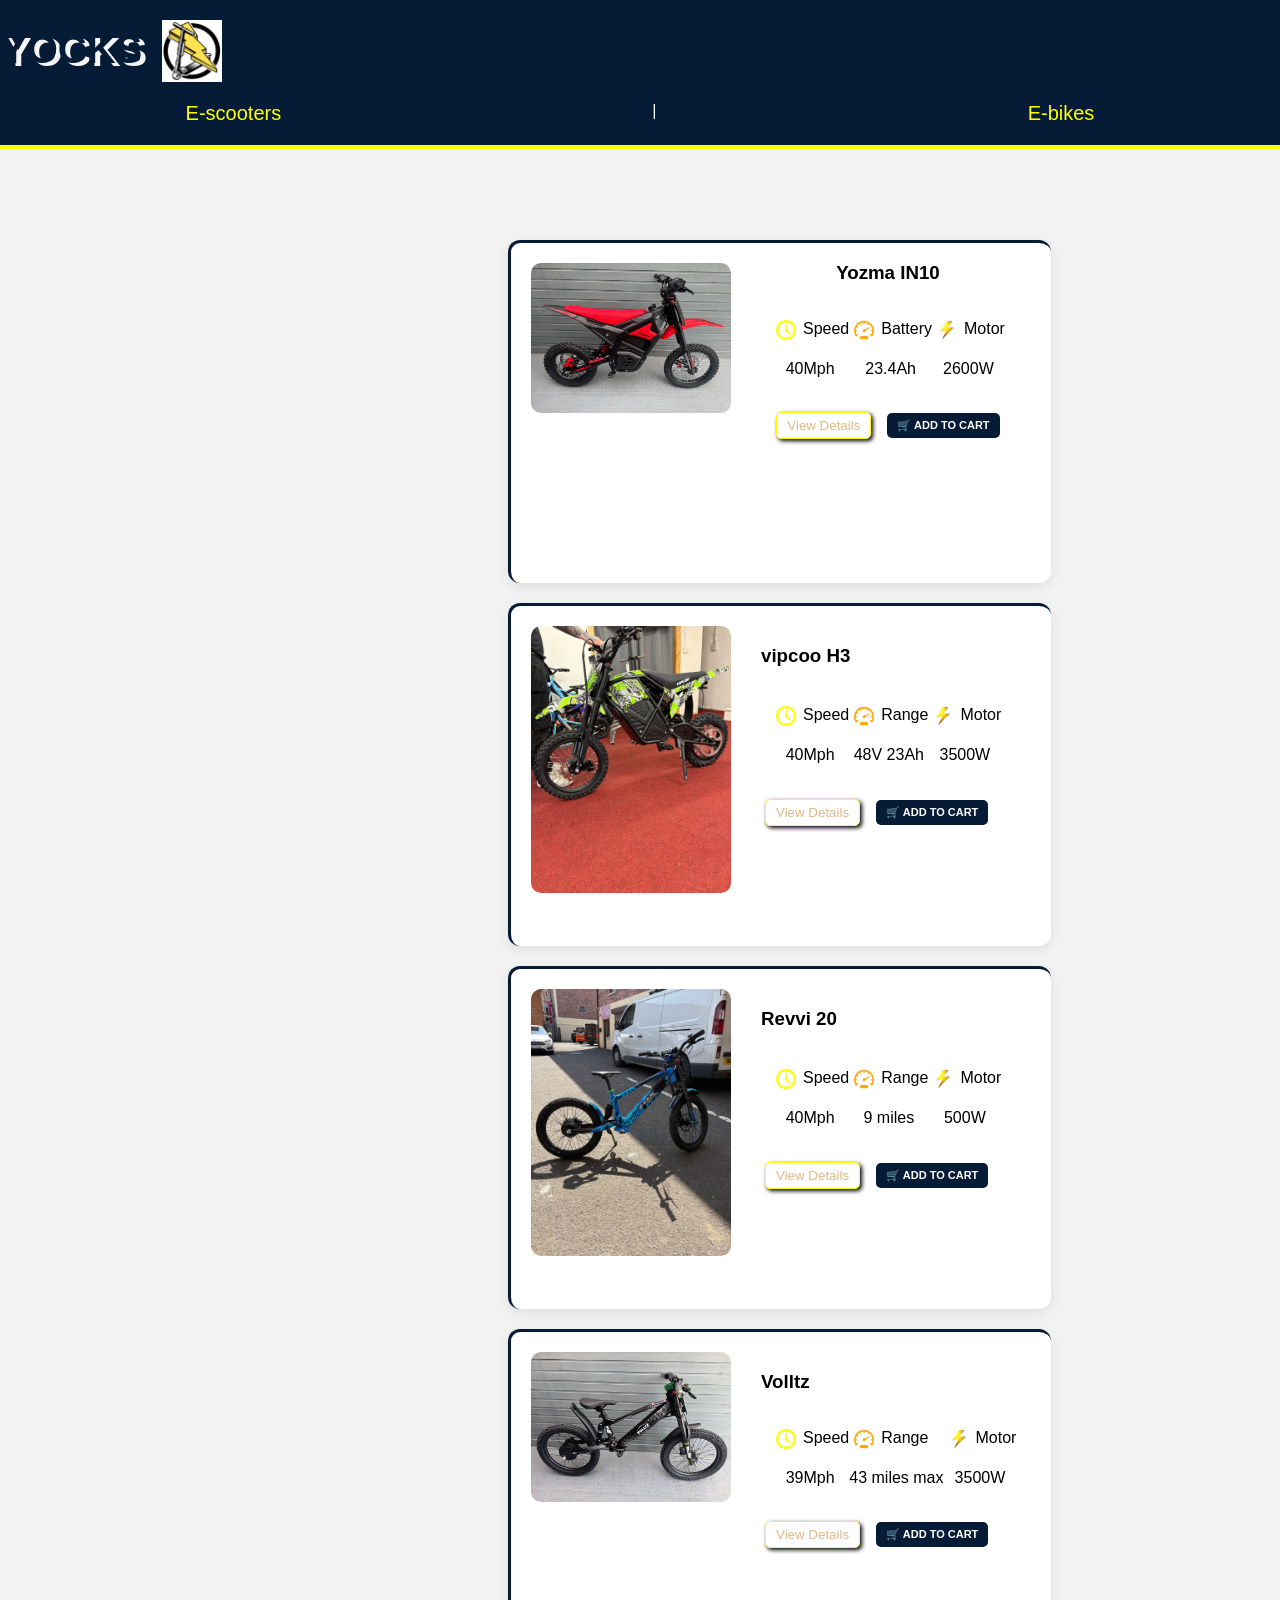
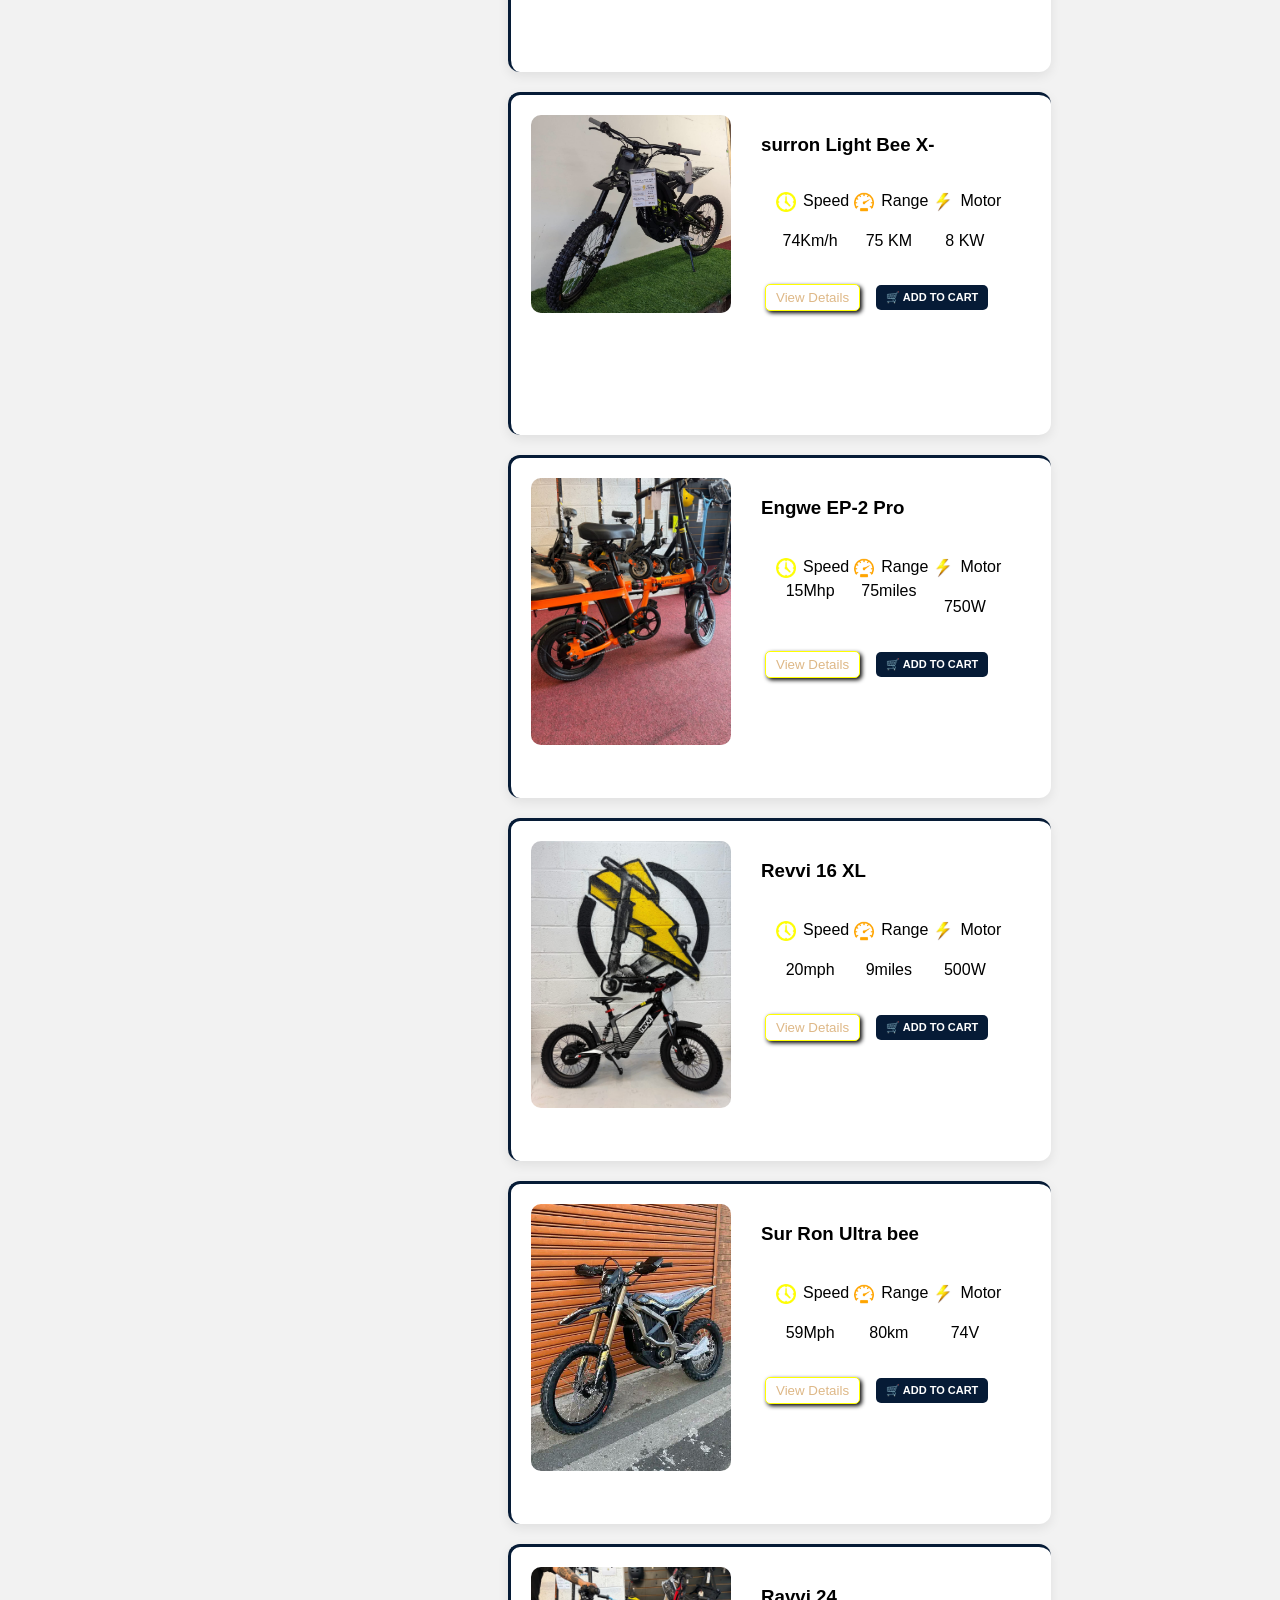
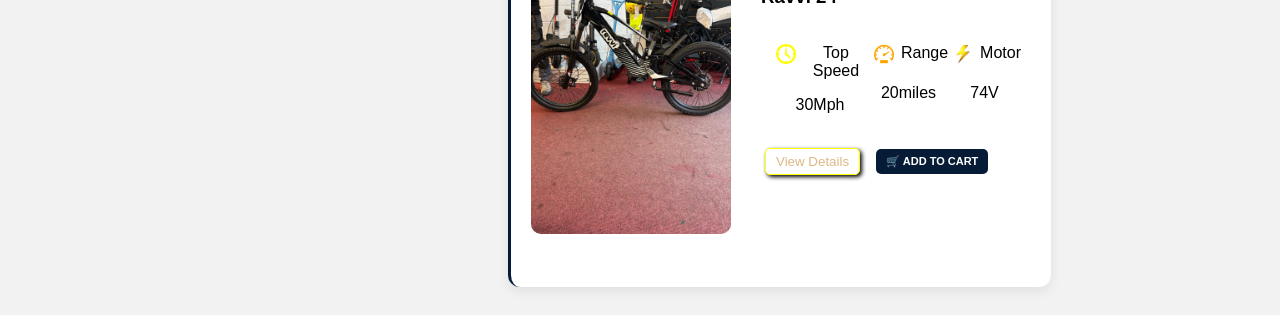
==== bikes.html @ 46eb888e "initial YOCKS website" ====
<!DOCTYPE html>
<html lang="en">
<head>
    <meta charset="UTF-8">
    <meta name="viewport" content="width=device-width, initial-scale=1.0">
    <title>YOCKS</title>
    <link rel="stylesheet" href="scoters.css">




    
</head>



<body>

<div class="head">
 <div class="logo-div">
        <h1 class="logo">YOCKS</h1>
        <img class="logo-pic" src="images/IMG-20260727-WA0081.jpg" alt="YOCKS Logo">
    </div>

    

    <nav class="nav-div">
        <a class="nav-links" href="index.html">E-scooters</a>|
        <a class="nav-links" href="bikes.html">E-bikes</a>
    </nav>

</div>


    <h1><b>B<span id="lo">LO</span>G</b></h1>
    

   <div class="flex-box">

<div class="div-st">

   



<div class="div-style">
<div>
    <div class="yoz">
    <div>
       

        <!-- ONLY THIS 1 PIC SHOWS -->
        <img src="images/yozma/IMG-20260727-WA0089.jpg"
            
             class="main-pic">
    </div>
        <div class="but">
             <h3>Yozma IN10</h3>
        <div class="specifications">
            
        <div><div class="log">  <div><img class="img-logo" src="images/yellow clock.jfif"></div>Speed </div>
          <p>40Mph</p>  
        </div>
        <div> <div class="log"> <div><img class="img-logo" src="images/spedo.png"></div>Battery</div>
            <p>23.4Ah</p>
        </div>
        <div> <div class="log"> <div><img class="img-logo" src="images/motor.jfif"> </div>Motor</div>
            <p>2600W</p>
        </div>
        </div>
        <div class="yoz-but">
        <button class="yoz-btn" onclick="openDetails('yozma')">
    View Details
       </button>
    
<button class="add-cart" onclick="addToCart('yozma')">
      🛒 ADD TO CART
</button>
        </div>
        </div>
    </div>
</div>
    <!-- ALL OTHER PICS ARE HIDDEN HERE -->
    
        <span class="close" onclick="closeGallery('yozma')">&times;</span>

        <img >
        <img >
        <img >
        <img >
        <img >
        <img >
        <img >
        <img >
        <img >
       
  
   </div>


<div class="div-style">

    <div class="yoz">
    <div>


        
        <img src="images/vipcoo/IMG-20260730-WA0028.jpg"
            
             class="main-pic-vip">
    </div>

        <div class="put">
             <h3>vipcoo H3</h3>
            <div class="specifications">
        <div><div class="log">  <div><img class="img-logo" src="images/yellow clock.jfif"></div>Speed </div>
            <p>40Mph</p>
        </div>
        <div><div class="log"> <div><img class="img-logo" src="images/spedo.png"></div>Range</div>
          <P>48V 23Ah</P>
        </div>
        <div><div class="log"> <div><img class="img-logo" src="images/motor.jfif"> </div>Motor</div>
            <p>3500W</p>
        </div>
        </div>
      
        <button class="view" onclick="openDetails('vipcoo')">
    View Details
</button>
<button class="add-cart" onclick="addToCart('vipcoo')">
       🛒 ADD TO CART
</button>
        </div>
    </div>
 
        <span class="close" onclick="closeGallery('vipcoo')">&times;</span>

        <img >
        <img >
        <img >
        <img >
        <img >
        <img >
        <img >
   
</div>







<div class="div-style">

    <div class="yoz">
    <div>


        
        <img src="images/Revvi 20/IMG-20260730-WA0037(1).jpg"
             
             class="main-pic-vip">
    </div>

        <div class="put">
             <h3>Revvi 20</h3>
            
            <div class="specifications">
        <div><div class="log">  <div><img class="img-logo" src="images/yellow clock.jfif"></div>Speed </div>
            <p>40Mph</p>
        </div>
        <div> <div class="log"> <div><img class="img-logo" src="images/spedo.png"></div>Range</div>
          <P>9 miles </P>
        </div>
        <div><div class="log"> <div><img class="img-logo" src="images/motor.jfif"> </div>Motor</div>
            <p>500W</p>
        </div>
        </div>
      
        <button class="view" onclick="openDetails('revvi')">
    View Details
</button>
<button class="add-cart" onclick="addToCart('revvi')">
       🛒 ADD TO CART
</button>
        </div>
    </div>
 
        <span class="close" onclick="closeGallery('revvi')">&times;</span>

        <img >
        <img >
        <img >
   
</div>


    






<div class="div-style">

    <div class="yoz">
    <div>


        
        <img src="images/volts kids/IMG-20260806-WA0042(1).jpg"
            
             class="main-pic-vip">
    </div>

        <div class="put">
             <h3>Volltz</h3>
         
            <div class="specifications">
        <div><div class="log">  <div><img class="img-logo" src="images/yellow clock.jfif"></div>Speed </div>
            <p>39Mph</p>
        </div>
        <div> <div class="log"> <div><img class="img-logo" src="images/spedo.png"></div>Range</div>
          <P>43 miles max</P>
        </div>
        <div><div class="log"> <div><img class="img-logo" src="images/motor.jfif"> </div>Motor</div>
            <p>3500W</p>
        </div>
        </div>
      
       <button class="view" onclick="openDetails('voltz')">
    View Details
</button>
<button class="add-cart" onclick="addToCart('voltz')">
        🛒 ADD TO CART
        </div>
    </div>
  
        <span class="close" onclick="closeGallery('voltz')">&times;</span>

        <img >
        <img >
        <img >
        <img >
        <img >
        <img >
   
</div>










    
<div class="div-style">
     <div class="yoz">
     <div>
        

        <!-- ONLY THIS 1 PIC SHOWS -->
       <img src="images\surron light\IMG-20260727-WA0067.jpg"
              class="main-pic-sun">
     </div>
        <div class="put">
            <h3> surron Light Bee X-</h3>

   
            <div class="specifications">
        <div><div class="log">  <div><img class="img-logo" src="images/yellow clock.jfif"></div>Speed </div>
            <P>74Km/h</P>
        </div>
        <div><div class="log"> <div><img class="img-logo" src="images/spedo.png"></div>Range</div>
           <p>75 KM</p>
        </div>
        <div><div class="log"> <div><img class="img-logo" src="images/motor.jfif"> </div>Motor</div>
        <p>8 KW</p>
        </div>
        </div>
      
        <button class="view" onclick="openDetails('surron')">
    View Details
</button>
<button class="add-cart" onclick="addToCart('surron')">
      🛒 ADD TO CART
        </div>
    </div>
</div>


    

<div class="div-style">

    <div class="yoz">
        <div>
        

        
        <img src="images/Engwe/IMG-20260730-WA0052.jpg"
             class="main-pic-eg">
        </div>

        <div class="put"> 
         <h3>Engwe EP-2 Pro</h3>
        
            <div class="specifications">
        <div><div class="log">  <div><img class="img-logo" src="images/yellow clock.jfif"></div>Speed </div>
            15Mhp
        </div>
        <div> <div class="log"> <div><img class="img-logo" src="images/spedo.png"></div>Range</div>
            75miles
        </div>
        <div><div class="log"> <div><img class="img-logo" src="images/motor.jfif"> </div>Motor</div>
            <p>750W</p>
        </div>
        </div>
      
         <button class="view" onclick="openDetails('engwe')">
    View Details
</button>
<button class="add-cart" onclick="addToCart('engwe')">
       🛒 ADD TO CART

        </div>


    </div>
 
        <span class="close" onclick="closeGallery('eg')">&times;</span>

        <img >
        <img >
        <img >
        <img >
        <img >
   
        
  
        
</div>



<div class="div-style">

    <div class="yoz">
    <div>
        

    <div>
        <img src="images/revvi 16/IMG-20260730-WA0040.jpg"
             class="main-pic-revx">
            </div>
    </div>

        <div class="put">
          <h3>Revvi 16 XL</h3>
          
            <div class="specifications">
        <div><div class="log">  <div><img class="img-logo" src="images/yellow clock.jfif"></div>Speed </div>
            <P>20mph</P>
        </div>
        <div> <div class="log"> <div><img class="img-logo" src="images/spedo.png"></div>Range</div>
            <P>9miles</P>
        </div>
        <div><div class="log"> <div><img class="img-logo" src="images/motor.jfif"> </div>Motor</div>
            <P>500W</P>
        </div>
        </div>
      
         <button class="view" onclick="openDetails('revx')">
    View Details
</button>
<button class="add-cart" onclick="addToCart('revx')">
      🛒 ADD TO CART
        </div>

    </div>
  
        <span class="close" onclick="closeGallery('revx')">&times;</span>

        
        <img >
        <img >
        <img >
        <img >
   
   
</div>



<div class="div-style">

    <div class="yoz">
    <div>
        
        <div >
        <img src="images/Sur-Ron/IMG-20260730-WA0044.jpg"
             class="main-pic-vip">
             </div>
    </div>

        <div class="put"> 
<h3>Sur Ron Ultra bee</h3>

            <div class="specifications">
        <div><div class="log">  <div><img class="img-logo" src="images/yellow clock.jfif"></div>Speed </div>
            <p>59Mph</p>
        </div>
        <div> <div class="log"> <div><img class="img-logo" src="images/spedo.png"></div>Range</div>
            <p>80km</p>
        </div>
        <div><div class="log"> <div><img class="img-logo" src="images/motor.jfif"> </div>Motor</div>
            <p>74V</p>
        </div>
        </div>
      
       <button class="view" onclick="openDetails('sur')">
    View Details
</button>
<button class="add-cart" onclick="addToCart('sur')">
      🛒 ADD TO CART

        </div>

    </div>
 
        <span class="close" onclick="closeGallery('sur')">&times;</span>

        <img >
        <img >
        <img >
        <img >
        <img >
        <img >
        <img >
        <img >
        <img >
        
   
   
  
</div> 



<div class="div-style">

    <div class="yoz">
    <div>
        
        <div>
        <img src="images/Ravvi 24/IMG-20260813-WA0027.jpg"
             class="main-pic-ravvi">
             </div>
    </div>

        <div class="put"> 
<h3>Ravvi 24</h3>

            <div class="specifications">
        <div><div class="log">  <div><img class="img-logo" src="images/yellow clock.jfif"></div>Top Speed </div>
            <p>30Mph</p>
        </div>
        <div> <div class="log"> <div><img class="img-logo" src="images/spedo.png"></div>Range</div>
            <p>20miles</p>
        </div>
        <div><div class="log"> <div><img class="img-logo" src="images/motor.jfif"> </div>Motor</div>
            <p>74V</p>
        </div>
        </div>
      
        <button class="view" onclick="openDetails('ravvi')">
    View Details
</button>
<button class="add-cart" onclick="addToCart('ravvi')">
      🛒 ADD TO CART
        </div>

    </div>
 
        <span class="close" onclick="closeGallery('ravvi')">&times;</span>

        <img >
        <img >
        <img >
        <img >
        <img >
        <img >
   
        
        
     
</div>




</div>







    <div class="contain">
 <button class="close-order" onclick="closeOrder()">×</button>
             <div class="form-row">
    <div>
        <label for="name"><span class="yellow">Full Name</span><span class="blue">*</span></label>
        <input id="name" type="text" placeholder="Enter your name">
    </div>

    <div>
        <label for="Number"><span class="yellow">Phone Number</span><span class="blue">*</span></label>
        <input id="Number" type="tel" placeholder="Enter your phone">
    </div>
</div>


<div class="form-row">
    <div>
        <label for="email"><span class="yellow">Email Address</span><span class="blue">*</span></label>
        <input id="email" type="email" placeholder="Enter your email">
    </div>

    <div>
        <label for="address"><span class="yellow">Street Address</span><span class="blue">*</span></label>
        <input id="address" type="text" placeholder="Enter your street">
    </div>

    
<div>
    <label for="zip"><span class="yellow">ZIP/Postal code</span><span class="blue">*</span></label>
    <input id="zip" type="text" placeholder="Enter your zip">
</div>

<div>
    <label for="country"><span class="yellow">Country</span><span class="blue">*</span></label>
    <input id="country" type="text" placeholder="Enter your country">
</div>

</div>


<div class="full-width">
    <label for="city"><span class="yellow">City</span><span class="blue">*</span></label>
    <input id="city" type="text" placeholder="Enter your city">
</div>



<div class="full-width">
    <label for="message" ><span class="yellow">Message</span><span class="blue">*</span></label>
    <textarea id="message" placeholder="Enter your message"></textarea>
</div>


           
    <div class="pay">

    <div class="po">

        <button type="button"
                class="pay-pal"
                onclick="choosePayment(this, 'PayPal')">
           
            <b>PayPal</b>
        </button>

        <div id="paypal-button-container"></div>

        <button type="button"
                class="pay-btn"
                onclick="choosePayment(this, 'Apple Pay')">
            
            <span class="apple"><b>Apple Pay</b></span>
        </button>

    </div>

    <button type="button"
            class="pay-cash"
            onclick="choosePayment(this, 'Cash App')">
        <b>Cash App</b>
    </button>

    <button type="button"
            class="pay-bt"
            onclick="choosePayment(this, 'Zelle')">
        <b>Zelle</b>
    </button>

</div>




 <!---- <button




                type="submit"
                class="send-btn"
                onclick="window.open('https://wa.me/237675812184?text=Hello%20I%20want%20to%20contact%20you')">
               

                SUBMIT ORDER (Email)
                

                <svg xmlns="http://www.w3.org/2000/svg"
                     width="18"
                     height="18"
                     fill="white"
                     viewBox="0 0 24 24">
                    

                    <path d="M2.01 21L23 12 2.01 3 2 10l15 2-15 2z"/>

                </svg>

            </button> -->






  <button
    type="button"
    class="send-btn"
    onclick="sendOrderToWhatsApp()">

    SEND VIA WHATSAPP

    <svg xmlns="http://www.w3.org/2000/svg"
         width="18"
         height="18"
         fill="white"
         viewBox="0 0 24 24">

        <path d="M2.01 21L23 12 2.01 3 2 10l15 2-15 2z"/>

    </svg>

</button>


    </div>
   </div>









    
    <script src="index.js"></script>


<div id="details-popup" class="details-popup">

    <div class="details-box">

        <button class="close-details" onclick="closeDetails()">
            ×
        </button>

        <div class="details-images">

            <div class="main-image-container">

                <button
                    class="image-arrow left-arrow"
                    onclick="previousDetailsImage()">
                    &#10094;
                </button>

                <img
                    id="details-main-image"
                    src=""
                    class="details-main-pic"
                    alt="Product">

                <button
                    class="image-arrow right-arrow"
                    onclick="nextDetailsImage()">
                    &#10095;
                </button>

            </div>

            <!-- PICTURE THUMBNAILS -->
            <div class="details-thumbnails">
            </div>

            <!-- BUTTONS -->
            <div class="details-action-buttons">

                <button
                    class="add-cart-btn"
                    onclick="addCurrentProductToCart()">
                    🛒 ADD TO CART
                </button>

                <button
                    class="order-now-btn"
                    onclick="goToOrder()">
                    ORDER NOW
                </button>

            </div>

        </div>


        <!-- PRODUCT INFORMATION -->
        <div class="details-info">

            <h1>Product Name</h1>

            <p class="details-description">
                Product description
            </p>

            <div
                class="details-specs"
                id="details-specs">

                <div>
                    <h3>Top Speed</h3>
                    <p>---</p>
                </div>

                <div>
                    <h3>Range</h3>
                    <p>---</p>
                </div>

                <div>
                    <h3>Motor</h3>
                    <p>---</p>
                </div>

            </div>

        </div>

    </div>

</div>
</body>
</html>
---- scoters.css ----
body {
  font-family: Arial, sans-serif;
  background: #f2f2f2;
  text-align: center;
  margin-top: 80px;
 
  
}

.head{
    background-color: #061B36;

    position: fixed;
    top: 0;
    left: 0;
    width: 100%;
    z-index: 1000;

  margin-left: 0;
 
  justify-content: space-around;
  align-items: center;
  flex-wrap: wrap;
  margin-bottom: 80px;
  

  
}

.nav-div{
   background-color: #061B36;
   border-bottom: 4px solid yellow;
    position: fixed;
   
    left: 0;
    width: 100%;
    z-index: 1000;
  margin-left: 0;
 flex-wrap: wrap;
  color: white;
  text-decoration: none;

}


.blue{
    color:#009DFF;
     
    font-size: 20px;
}
.yellow{
    color: yellow;
    
}

.yoz{
   display: flex;
}
.but{
    margin-top:-20px ;
    display:flex;
    flex-direction: column;
    justify-content: flex-end;
   
}
.put{
    margin-bottom: 70px;
    gap: 7px;
   
}
.display{
    display: flex;
}
.specifications{
    display: flex;
    padding: 10px;
    justify-content: space-evenly;
}
.view{
    margin-left: 170px;
    margin-top: 30px;
    border: 1px solid yellow;
    border-radius: 5px;
    padding: 5px  10px;
    background:#fff;
    color: burlywood;
   box-shadow: 2px 2px 4px black;
    cursor: pointer;
    transition:transform 0.3s ease;
}
.view:hover{
    cursor: pointer;
 padding: 6px 11px; 
}


.yoz-btn{
  margin-left: 170px;
  margin-right: 30px;
    margin-top: 30px;
    border: 1px solid yellow;
    border-radius: 5px;
    padding: 5px  10px;
    background:#fff;
    color: burlywood;
    box-shadow: 2px 2px 4px black;
}


.yoz-btn:hover{
   
    padding: 6px 11px;
    
}

.pic-a{
    background-position: center;
}
.prop-pics{
    height: 40px;
    margin-bottom: 5000PX;
    
  
    
    border-radius: 7px;
}

#lo{
    border-bottom:4px solid yellow ;
    border-radius: 2px;
}

.div-style:hover{
    border-top: 4px solid #061B36;
  border-left: 4px solid #061B36;
}
.img-logo{
  height:20px;
  border-radius: 7px;
}
.img-pay{
    height:30px;
  border-radius: 7px;
}
.log{
    display: flex;
    margin-left: 5px;
    gap: 7px;
    margin-bottom: 0px;
}


#paypal-button-container{
    flex: 0 0 auto;
}

.yozma::before{
    content: "";
  position: absolute;
  top: -0px;
  left: 0px;
  width: 4px;
  height: 60px;
 bottom: 0px;
  border-radius: 12px 0 0 8px;
}

nav{
 display: flex;
   justify-content: space-around;
}

.nav-links{
    text-decoration: none;
    align-items:stretch;
    color: yellow;
    font-size: 20px;
    font-weight: 20px;
    margin-bottom: 20px;
    

    
}

.nav-links:hover{
    font-size: 21px;
   height: -20px;
    
   


}

.logo-div{
    text-align: left;
    display: flex;
    gap: 20px;
    background-color: #061B36;
    
}
h1{
    font: 20px;
    color: #080000;
    height: 40px;
}

.logo{
    text-align: left;
    font-size: 40px;
    color: #061B36;
      text-shadow: 5px 3px 0px whitesmoke;

}

.logo-pic{
    width: 60px;
    margin-top: 20px;
    margin-bottom: 20px;
    background-color: #f2f2f2;
}

h1{
    color: #333;
}

.scooter-card{
    background: white;
    padding: 20px;
    margin: 20px auto;
    width: 300px;
    border-radius: 15px;
    box-shadow: 0 4px 8px rgba(0,0,0,0.1);
}

/* MAIN YOZMA PHOTO */
.main-pic{
    width: 200px;
    border-radius: 10px;
    cursor: pointer;
    transition: 0.3s;
}

.main-pic:hover{
    transform: scale(1.05);
}


.image-box {
  position: relative;
  display: inline-block;
}

.image-box img {
  width: 300px;
  border-radius: 12px;
  display: block;
}

/* Top-left corner */
.image-box::before {
  content: "";
  position: absolute;
  top: -8px;
  left: -8px;
  width: 60px;
  height: 60px;
  border-top: 4px solid #f4c400;
  border-left: 4px solid #f4c400;
  border-radius: 12px 0 0 0;
}




.yozma::after {
  
  
  top: -8px;
  right: -8px;
  width: 60px;
  height: 60px;
  border-bottom: 4px solid #f4c400;
  border-right: 4px solid #f4c400;
  border-radius: 0 0 12px 0;
  
}
.kurkin-g{
    display: flex;
    margin-left: 530px;
}
.kukirin{
     display: flex;
    margin-left: 530px;
}



 

/* CLOSE BUTTON */
.close{
    color: white;
    font-size: 50px;
    font-weight: bold;
    position: absolute;
    top: 15px;
    right: 35px;
    cursor: pointer;
}

.close:hover{
    color: #0A9DFF;
}


/* MAIN VIPCOO PHOTO */
.main-pic-vip{
    width: 200px;
    border-radius: 10px;
    cursor: pointer;
    transition: 0.3s;
}


.main-pic-eg{
    width: 200px;
    border-radius: 10px;
    cursor: pointer;
    transition: 0.3s;
}


.main-pic-vip:hover{
    transform: scale(1.05);
}

.main-pic-eg:hover{
    transform: scale(1.05);
}








.main-pic-vip{
    width: 200px;
    border-radius: 10px;
    cursor: pointer;
    transition: 0.3s;
}

.main-pic-vip:hover{
    transform: scale(1.05);
}



.main-pic-ravvi{
    width: 200px;
    border-radius: 10px;
    cursor: pointer;
    transition: 0.3s;
}

.main-pic-ravvi:hover{
    transform: scale(1.05);
}


.scooter-card{
    background: white;
    padding: 20px;
    margin: 20px auto;
    width: 300px;
    border-radius: 15px;
    box-shadow: 0 4px 8px rgba(0,0,0,0.1);
}


/* MAIN SUN PHOTO */
.main-pic-sun{
    width: 200px;
    border-radius: 10px;
    cursor: pointer;
    transition: 0.3s;
}

.main-pic-sun:hover{
    transform: scale(1.05);
}






.main-pic-revx{
    width: 200px;
    border-radius: 10px;
    cursor: pointer;
    transition: 0.3s;
}

.main-pic-revx:hover{
    transform: scale(1.05);
}











#btn{
    padding: 10px;
    margin-left: 1200px;
    margin-bottom: 50px;
    background-color: #222;
    text-emphasis: none;
    
}
#btn:hover{
    padding: 12px 12px;
}
.btn{
    text-decoration: none;
    color: aqua;
}
/* =====================================================
   CONTACT / ORDER POPUP
   Hidden until ORDER NOW is clicked.
===================================================== */

.contain{
    display: none;

    position: fixed;
    top: 50%;
    left: 50%;

    transform: translate(-50%, -50%);

    width: 90%;
    max-width: 1000px;
    height: 85vh;

    padding: 30px;

    background: #061B36;

   border-radius: 20px;

    
    border:2px solid #0A9DFF;
    
   
   

    box-shadow: 0 10px 30px rgba(0,0,0,0.5);

    z-index: 10000;

    overflow-y: auto;
    box-sizing: border-box;

   
}


.contain {
    border-radius: 20px;
    overflow-y: auto;
    overflow-x: hidden;

    /* Helps the browser render the rounded popup smoothly */
    transform: translate3d(-50%, -50%, 0);
    will-change: transform;
}
.contain::before{
content: "";
}
.contain::-webkit-scrollbar{
    display: none;
}
/* Close button for the contact/order popup */
.close-order{
    position: absolute;
    top: 10px;
    right: 15px;

    border: none;
    background: none;

    font-size: 35px;
    font-weight: bold;

    cursor: pointer;
}

.div-style{
   
    padding: 20px;
    background:#fff;
  border-top: 3px solid #061B36;
  border-left: 3px solid #061B36;

 
  border-radius: 12px;
  margin: 20px auto;
   width: 500px;
  min-height:300px;
  height: auto;
 margin-left: 500px;


  
box-shadow: 0 4px 12px rgba(0,0,0,0.08);

}



.div-st{
    max-width: 800px;
  
  
    
   
    
   
}

.flex-box{
    display: flex;
    align-items: flex-start;
    margin-top: 100px;
   gap: 500px;

   
    


    }


.email,
.city{
    display: flex;
    margin: 20px;
    gap: 30px;
}
.email > div{
    flex: 1;
}
.city > div{
    flex: 1;
}
.alone{
    margin:20px 0;
    
}


.form-row {
    display: flex;
    gap: 20px;
    width: 100%;
}

.form-row > div {
    flex: 1;
}

.full-width {
    width: 100%;
}

.form-row input,
.full-width input,
.full-width textarea {
    width: 100%;
    box-sizing: border-box;
}


/* Mobile */
@media (max-width: 600px) {
    .form-row {
        flex-direction: column;
        gap: 0;
    }
}

.send-btn{
  width:100%;
  height: 56px;
  max-width: 100%;
  padding:15px  100px;
  border: 2PX solid #0A9DFF;
  border-radius:30px;
  margin-top:20px;
  background-color: #00C2FF;
}


.send-btn:hover{
  transform:scale(1.03);
  transition:0.3s;
  border-top:3px solid black;
  border-bottom:1px solid black;

  
}

.pay {
    display: flex;
    flex-direction: row;
    align-items: center;
    justify-content: center;
    gap: 5px;
    width: 100%;
    flex-wrap: nowrap;
}

.po {
    display: flex;
    flex-direction: row;
    align-items: center;
    gap: 5px;
}

.pay-pal,
.pay-btn,
.pay-cash,
.pay-bt {
    background: #0B2A52;
    border: none;
    padding: 20px 60px;
    margin: 5px;
    border-radius: 15px;
    font-size: 17px;
    flex: 0 0 auto;
    box-sizing: border-box;
}

.pay-pal {
      padding: 38px 60px;
    color: blue;
}

.pay-btn {
     padding: 38px 60px;
    color: #080000;
}

.pay-cash {
      padding: 38px 60px;
    color: forestgreen;
}

.pay-bt {
      padding: 38px 80px;
    color: rgb(110, 4, 196);
}
.pay-btn:hover{
    border: 2px solid black;
   
    
}

.apple{
  display: flex;
 align-items: center;
    gap: 10px;
}
.pay-pal:hover{
 border: 2px solid   blue;
 
}
.pay-cash:hover{
  
    border: 2px solid #22c55e;
}
.pay-bt:hover{
    
    border:2px solid #8b5cf6;
}
.form-card{
    overflow-y: auto;
    scrollbar-width: none;
    -ms-overflow-style: none;
}
.form-card::-webkit-scrollbar{
    display: none;
}




.contain label{
  display:block;
  margin-top:15px;
  margin-bottom:8px;
  font-weight:bold;
  color:#333;
}

.contain input,
.contain textarea{
  width:100%;
  padding:15px;
  border:2px solid #009DFF;
  border-radius:10px;
  font-size:16px;
  outline:none;
  box-sizing:border-box;
  background: #0B2A52;
}

.contain textarea{
  height:150px;
  resize:none;
}

.details-popup{
    display: none;
    position: fixed;
    top: 0;
    left: 0;
    width: 100%;
    height: 100%;
    background: rgba(0,0,0,0.75);
    z-index: 9999;
    overflow-y: auto;
    padding: 30px;
    box-sizing: border-box;
}
.details-box{
    position: relative;
    width: 90%;
    max-width: 1100px;
    margin: 40px auto;
    background: white;
    border-radius: 20px;
    padding: 30px;
    display: flex;
    gap: 40px;
    box-sizing: border-box;

}
.close-details{
    position: absolute;
    top: 15px;
    right: 20px;
    border: none;
    background: none;
    font-size: 35px;
    cursor: pointer;
    z-index: 10;
} 
.details-images{
    width: 50%;
    min-width: 0;
    overflow: hidden;
}
.details-main-pic{
    width: 100%;
    max-width: 100%;
    height: 400px;
    object-fit: contain;
    border-radius: 15px;
    display: block;
}
.details-thumbnails{
    display: flex;
    gap: 10px;
    margin-top: 15px;
    overflow-x: auto;
    max-width: 100%;
    padding-bottom: 5px;
}

.details-thumbnails img{
   width: 80px;
   height: 70px;
   min-width: 80px;
   object-fit: cover;
   border-radius: 10px;
   cursor: pointer;
   border: 2px solid #ddd;
   box-sizing: border-box;
}
.details-thumbnails img:hover{
    border: 2px solid yellow;
}

.details-info{
    width: 50%;
    min-width: 0;
    padding: 20px;
    box-sizing: border-box;
}
.details-description{
    font-size: 18px;
    line-height: 1.6;
}

.details-specs{
    display: grid;
    grid-template-columns: 1fr 1fr;
    gap:15px;
    margin-top: 30px;
}
.details-specs div{
    padding: 15px;
    border-radius: 12px;
    background: white;
    box-sizing: border-box;

    border-top: 4px solid yellow;
    border-left: 4px solid yellow;
    box-shadow: 2px 2px 6px rgba(0,0,0,0.15);

    transition: 0.3s ease;
}

.details-specs div:hover{
    border-color: #061B36;
    transform: translateY(-3px);
    box-shadow: 3px 4px 10px rgba(0,0,0,0.2);
}
.details-specs p{
    margin: 0;
}
.div-style > img{
    display: none;
}
.div-style >.close{
    display: none;
}

@media (max-width:768px) {
    .details-popup{
        padding: 15px;
    }
    .details-box{
        width: 100%;
        margin: 20px auto;
        padding: 20px;
        display: block;
        overflow: hidden;
    }
    .details-images{
        width: 100%;
    }
    .details-info{
        width: 100%;
        padding: 10px;
    }
    .details-main-pic{
        height: 280px;
        width: 100%;

    }
    .details-info h1{
        font-size:30px;
    }
    .details-specs{
        grid-template-columns: 1fr 1fr;
    }
}  

/* =====================================================
   ORDER NOW BUTTON
   Styles the yellow ORDER NOW button in the popup.
===================================================== */

.order-now-btn {
    width: 100%;
    padding: 15px;
    margin-top: 20px;
    border: none;
    border-radius: 10px;
    background:#cccc00;
    color: white;
    font-size: 17px;
    font-weight: bold;
    cursor: pointer;
    box-sizing: border-box;
    display: block;
}


/* =====================================================
   CLOSE BUTTONS
   Black normally, yellow when hovered.
===================================================== */

/* Product details close button */
.close-details {
    color: black;
    transition: 0.2s;
}

/* Contact/order close button */
.close-order {
    color: black;
    transition: 0.2s;
}

/* Turn yellow when touched/hovered */
.close-order:hover {
    color: #0A9DFF;
    transform: scale(1.15);
}
.close-details:hover{
    color: yellow;
     transform: scale(1.15);
}

/* =========================================
   IMAGE ARROWS
   ========================================= */

.main-image-container {
    position: relative;
    width: 100%;
}

.image-arrow {
    position: absolute;
    top: 50%;
    transform: translateY(-50%);
    
    width: 45px;
    height: 45px;
    
    border: none;
    border-radius: 50%;
    
    background: rgba(255, 255, 255, 0.9);
    color: black;
    
    font-size: 30px;
    font-weight: bold;
    
    cursor: pointer;
    z-index: 5;
    
    display: flex;
    align-items: center;
    justify-content: center;
    
    box-shadow: 0 2px 6px rgba(0,0,0,0.3);
}

.left-arrow {
    left: 10px;
}

.right-arrow {
    right: 10px;
}

.image-arrow:hover {
    background: #061B36;
    color: black;
    transform: translateY(-50%) scale(1.08);
}

/* =========================================
   ADD TO CART BUTTON
   ========================================= */

/* ================================
   POPUP ADD TO CART BUTTON
================================ */

.add-cart-btn {
    width: auto;
    background: #061B36;
    color: white;
    border: none;
    padding: 6px 10px;
    border-radius: 5px;
    border-color:#061B36;
    font-size: 11px;
    font-weight: bold;
    cursor: pointer;
    display: inline-flex;
    align-items: center;
    justify-content: center;
    margin: 0px;
    box-sizing: border-box;
    transition: background-color 0.3s ease,transform 0.3s ease;
}



.details-info .order-now-btn:hover{
    background:yellow;
    color: white;
      transform: translateY(-2px);
}


 .add-cart-btn:hover{
    background-color: #0b2a4A;
    transform: translateY(-2px);
}

.add-cart-btn:active {
    transform: translateY(0);
}
.yoz .add-cart-btn{
    width: auto;
    padding: 6px 10px;
    cursor: pointer;
    border-radius: 5px;
}




/* =========================================
   MAIN PAGE VIEW + ADD TO CART BUTTONS
   ========================================= */





/* Main page Add To Cart size */



/* Keep the popup Add To Cart full width */
.details-info .add-cart-btn {
    width: 100%;
    padding: 14px;
    font-size: 17px;
    margin-top: 20px;
}
.details-info .order-now-btn{
    width: 100%;
    margin-top: 15px;
}

.add-cart {
    background: #061B36;
    color: white;
    border: none;
    padding: 6px 10px;
    border-radius: 5px;
    font-size: 11px;
    font-weight: bold;
    margin-left: 10px;
    margin-top: 3px;
    cursor: pointer;
    margin-top: 10px;
    transition: background-color 0.3 ease transform 0.3s ease;
}

/* When the mouse touches the button */
.add-cart:hover {
    background: #0b2a4A;
   transform: translateY(-2px);
}

/* When the button is clicked */
.add-cart:active {
    transform: scale(0.96);
}
.yoz-btn,
.view,
.add-cart{
    display: inline-flex;
    align-items: center;
    justify-content: center;
    margin: 0 4px;
    vertical-align: middle;
}

.yoz-but{
  display: flex;
    align-items: center;
    gap: 8px;
    flex-wrap: wrap;
  
}


.but,
.put{
    display: flex;
    align-items: center;
    gap: 8px;
    flex-wrap: wrap;
    margin-left: 30px;
}
.add-cart-btn{
     margin-left: 10px;
    margin-top: 3px;
}

/* Keep the hover appearance after clicking */
.pay-pal.selected {
    border: 2px solid rgb(80, 80, 250);
    background-color: rgb(224, 243, 250);
}

.pay-btn.selected {
    border: 2px solid black;
    background-color: #dad7d7;
}

.pay-cash.selected{
    background-color: #e8f8ee;
    border: 2px solid #22c55e;
}
.pay-bt.selected{
    background-color: #f3e8ff;
    border:2px solid #8b5cf6;
}
/* Selected picture in the View Details gallery */
.details-thumbnails img {
    border: 3px solid transparent;
    cursor: pointer;
    transition: 0.2s;
}

/* Yellow border around the currently selected picture */
.details-thumbnails img.selected-thumbnail {
    border: 3px solid #ffd000;
}





/* =====================================================
   VIEW DETAILS POPUP
===================================================== */

#details-popup {
    position: fixed;
    z-index: 1000;
}


/* =====================================================
   ORDER FORM POPUP
   MUST APPEAR ABOVE VIEW DETAILS
===================================================== */

.contain {
    position: fixed;
    z-index: 9999;
}
/* =========================================
   BUTTONS UNDER PRODUCT PICTURES
========================================= */

.details-images {
    display: flex;
    flex-direction: column;
    align-items: stretch;
}

.details-images .details-thumbnails {
    flex-shrink: 0;
}

.details-images .add-cart-btn {
    width: 100%;
    margin: 20px 0 0 0;
    box-sizing: border-box;
}

.details-images .order-now-btn {
    width: 100%;
    margin: 15px 0 0 0;
    box-sizing: border-box;
}

.details-action-buttons {
    display: flex;
    flex-direction: column;
    align-items: flex-start;
    width: 100%;
    gap: 10px;
    margin-top: 15px;
}

.details-action-buttons .add-cart-btn {
    width: 100%;
    padding: 14px;
    font-size: 17px;
    margin: 0;
}

.details-action-buttons .order-now-btn {
    width: 100%;
    padding: 15px;
    font-size: 17px;
    margin-top: 10px;
}
/* =========================================
   POPUP BUTTON HOVER EFFECTS
========================================= */

.details-action-buttons .add-cart-btn {
    transition: background-color 0.3s ease, transform 0.3s ease;
}

.details-action-buttons .add-cart-btn:hover {
    background-color: #0b2a4A;
    transform: translateY(-2px);
}

.details-action-buttons .add-cart-btn:active {
    transform: translateY(0);
}


.details-action-buttons .order-now-btn {
    transition: background-color 0.3s ease, transform 0.3s ease;
}

.details-action-buttons .order-now-btn:hover {
    background: yellow;
    color: white;
    transform: translateY(-2px);
}
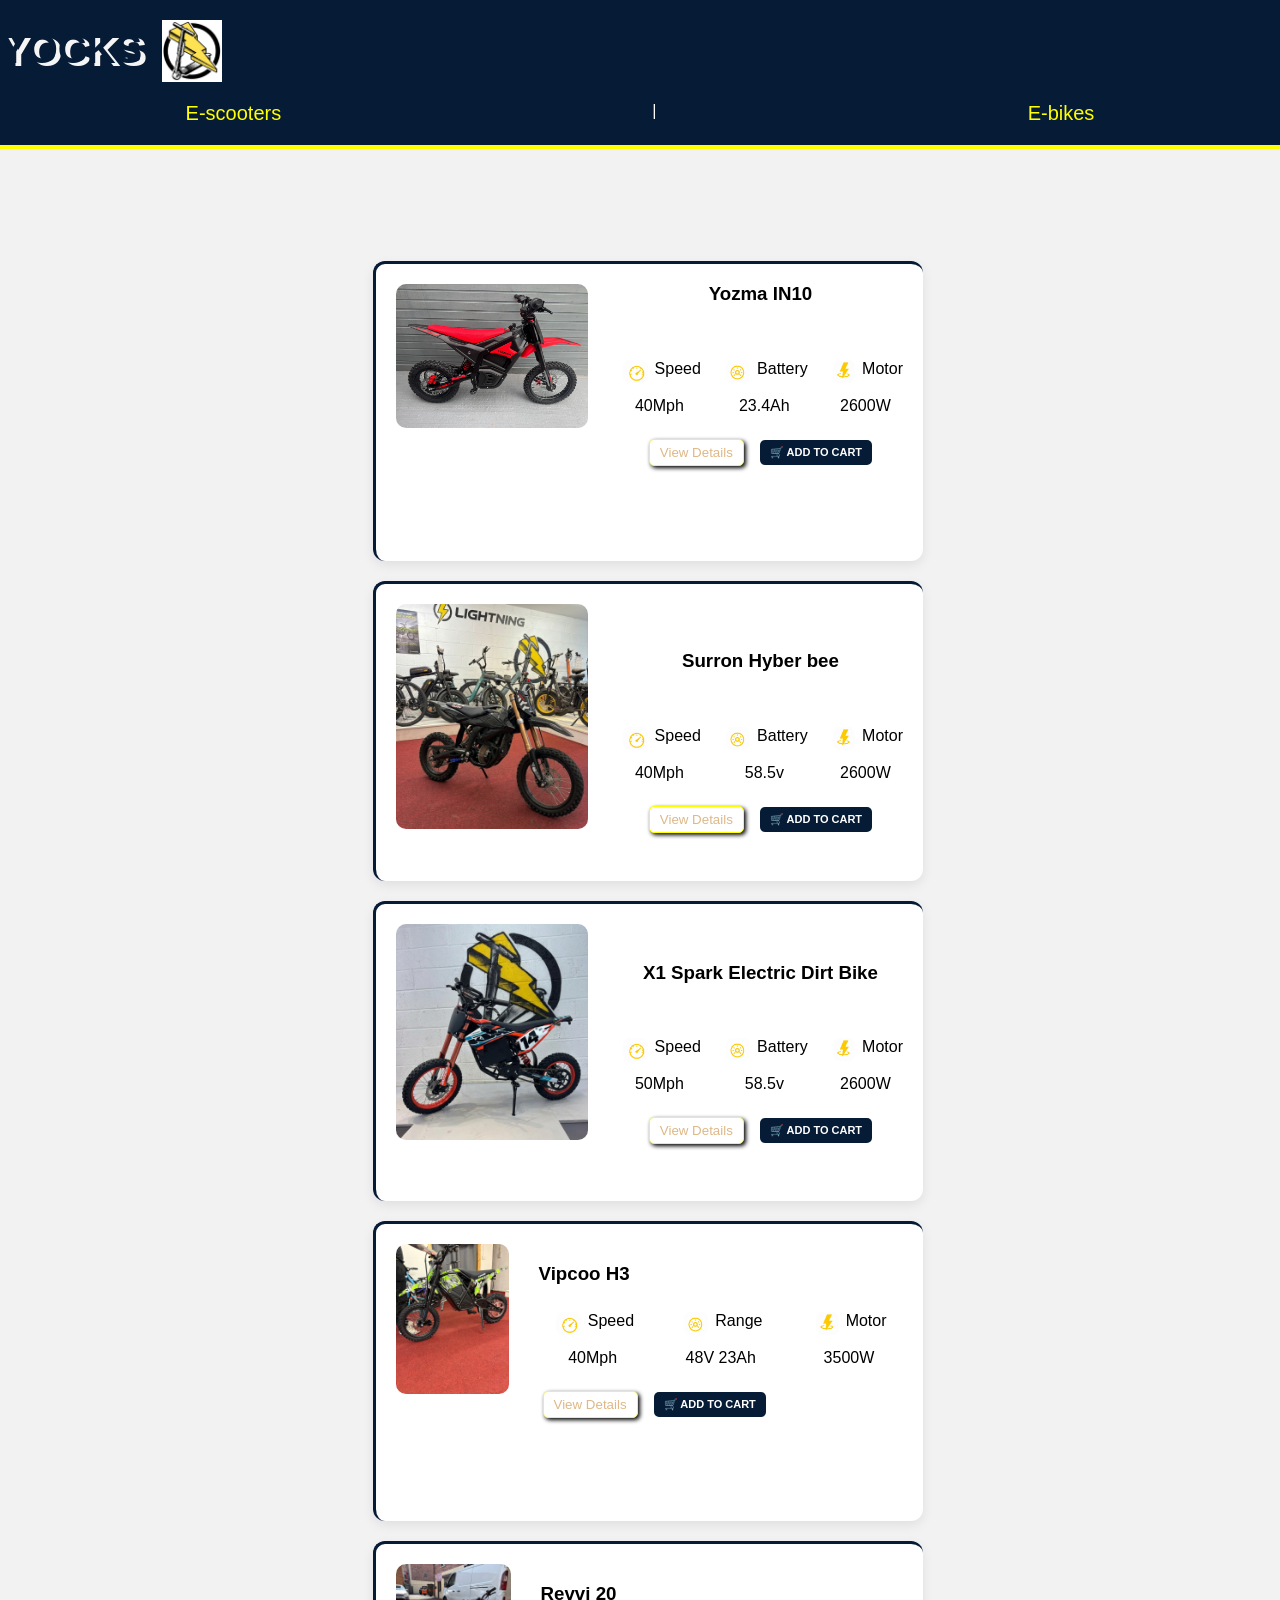
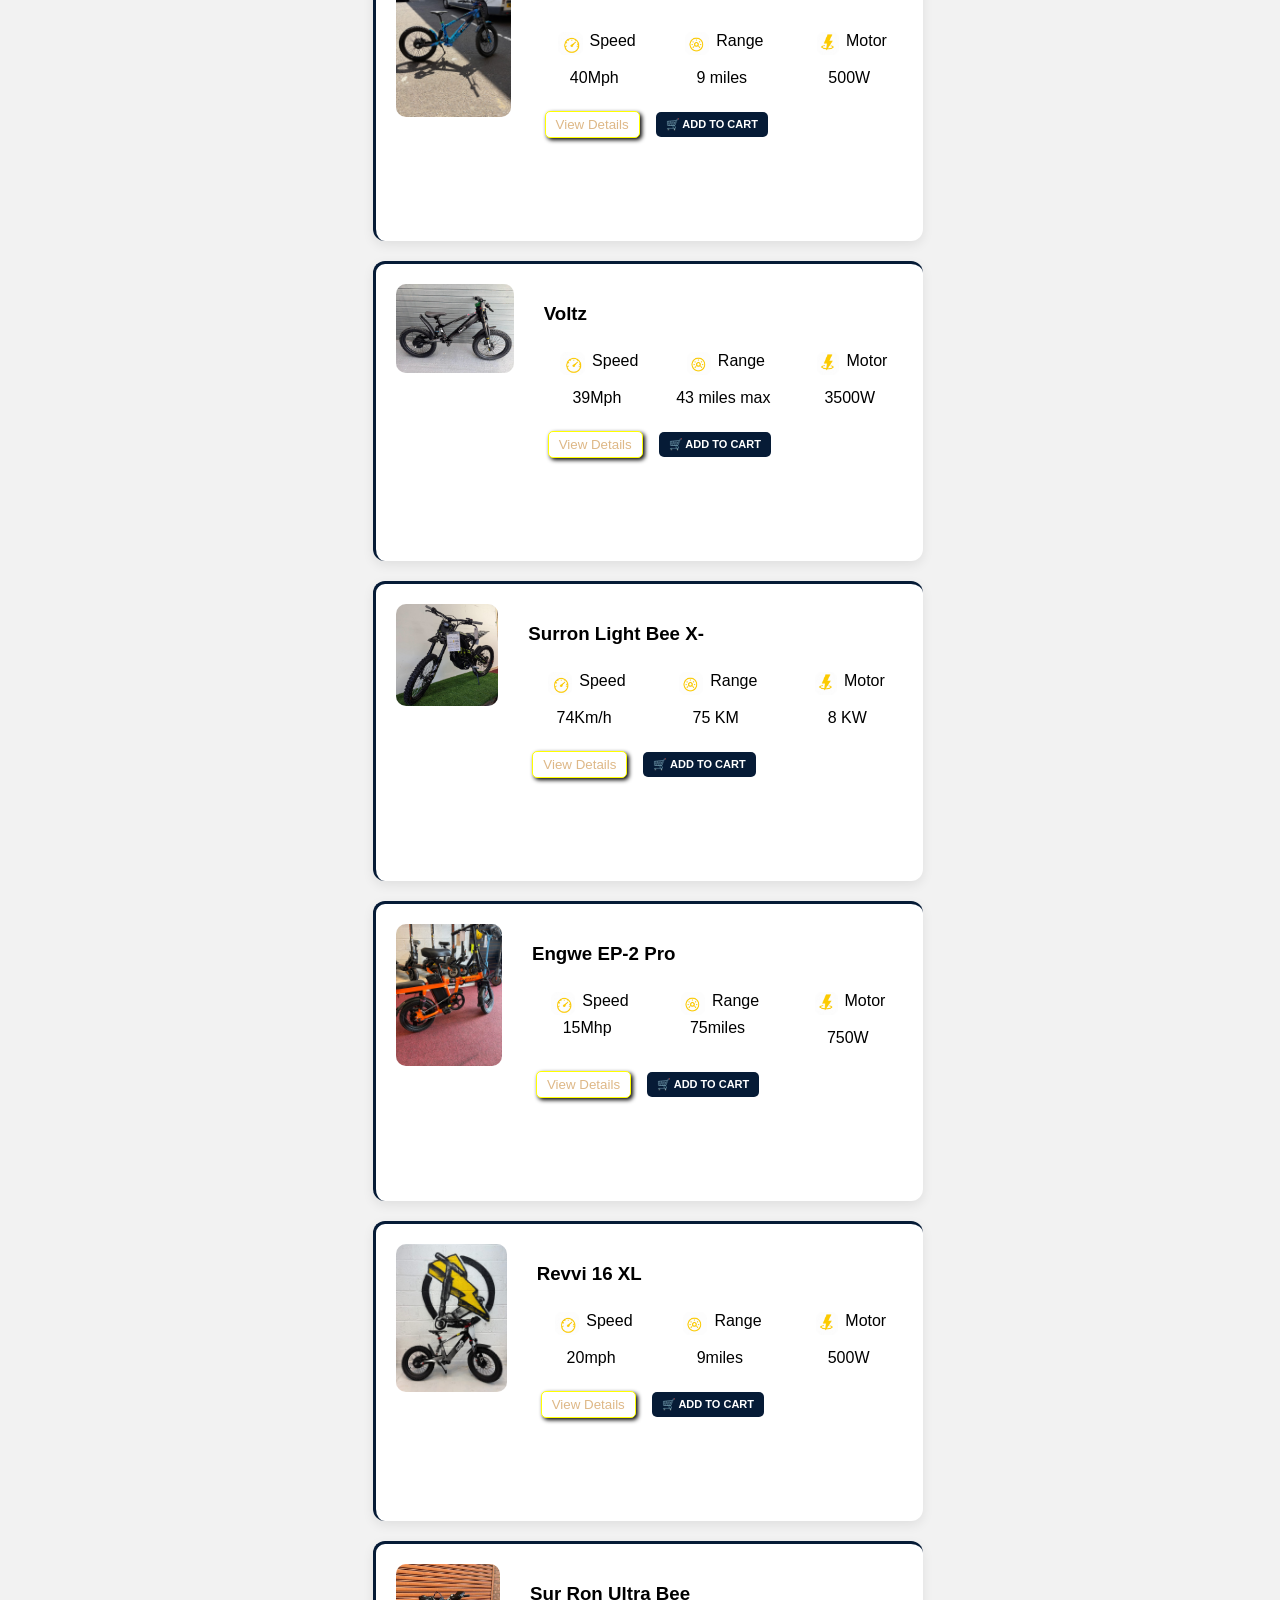
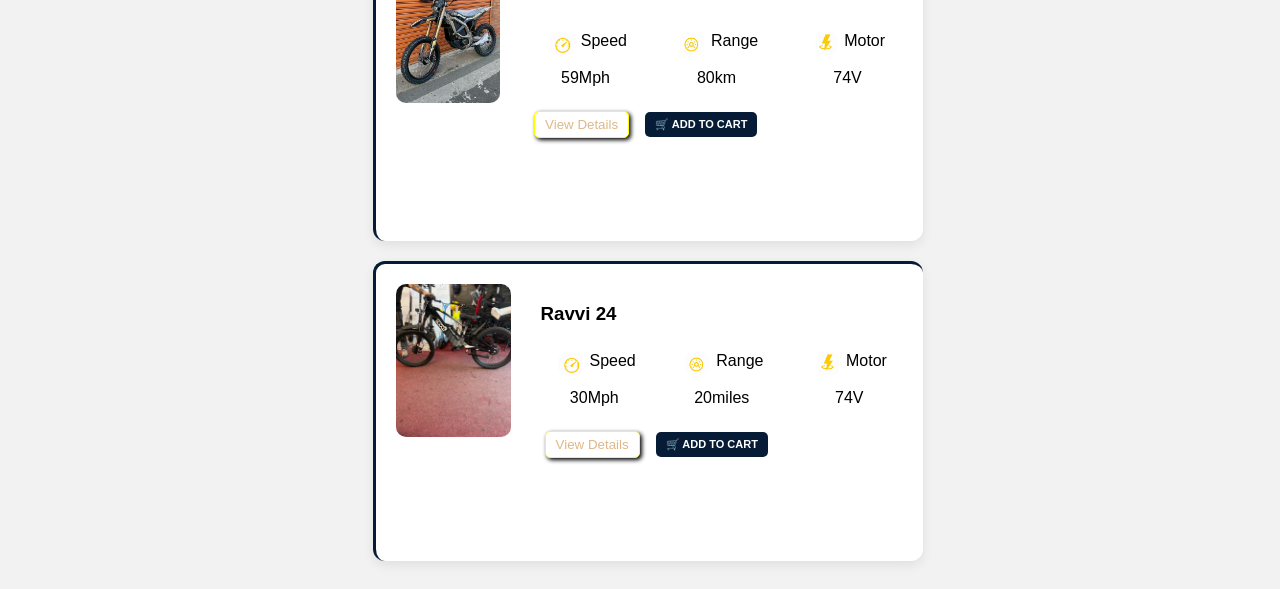
==== commit 2f69c6e4: "update YOCKS website" ====
--- a/bikes.html
+++ b/bikes.html
@@ -58,15 +58,16 @@
     </div>
         <div class="but">
              <h3>Yozma IN10</h3>
+             <h2 class="details-price"></h2>
         <div class="specifications">
             
-        <div><div class="log">  <div><img class="img-logo" src="images/yellow clock.jfif"></div>Speed </div>
+        <div><div class="log">  <div><img class="img-logo" src="chat/speed.png"></div>Speed </div>
           <p>40Mph</p>  
         </div>
-        <div> <div class="log"> <div><img class="img-logo" src="images/spedo.png"></div>Battery</div>
+        <div> <div class="log"> <div><img class="img-logo" src="chat/battery.png"></div>Battery</div>
             <p>23.4Ah</p>
         </div>
-        <div> <div class="log"> <div><img class="img-logo" src="images/motor.jfif"> </div>Motor</div>
+        <div> <div class="log"> <div><img class="img-logo" src="chat/motor.png"> </div>Motor</div>
             <p>2600W</p>
         </div>
         </div>
@@ -84,22 +85,124 @@
 </div>
     <!-- ALL OTHER PICS ARE HIDDEN HERE -->
     
-        <span class="close" onclick="closeGallery('yozma')">&times;</span>
-
-        <img >
-        <img >
-        <img >
-        <img >
-        <img >
-        <img >
-        <img >
-        <img >
-        <img >
+        
+
+         
+       
        
   
    </div>
 
 
+
+
+
+
+<div class="div-style">
+<div>
+    <div class="yoz">
+    <div>
+       
+
+        <!-- ONLY THIS 1 PIC SHOWS -->
+        <img src="images/Surron Hyber bee/IMG-20260917-WA0171.jpg"
+            
+             class="main-pic">
+    </div>
+        <div class="but">
+             <h3>Surron Hyber bee</h3>
+             <h2 class="details-price"></h2>
+        <div class="specifications">
+            
+        <div><div class="log">  <div><img class="img-logo" src="chat/speed.png"></div>Speed </div>
+          <p>40Mph</p>  
+        </div>
+        <div> <div class="log"> <div><img class="img-logo" src="chat/battery.png"></div>Battery</div>
+            <p>58.5v</p>
+        </div>
+        <div> <div class="log"> <div><img class="img-logo" src="chat/motor.png"> </div>Motor</div>
+            <p>2600W</p>
+        </div>
+        </div>
+        <div class="yoz-but">
+        <button class="yoz-btn" onclick="openDetails('shb')">
+    View Details
+       </button>
+    
+<button class="add-cart" onclick="addToCart('shb')">
+      🛒 ADD TO CART
+</button>
+        </div>
+        </div>
+    </div>
+</div>
+    <!-- ALL OTHER PICS ARE HIDDEN HERE -->
+    
+       
+
+       
+        
+  
+   </div>
+
+
+
+
+
+
+<div class="div-style">
+<div>
+    <div class="yoz">
+    <div>
+       
+
+        <!-- ONLY THIS 1 PIC SHOWS -->
+        <img src="images/X1 Spark Electric Dirt Bike/IMG-20260917-WA0176.jpg"
+            
+             class="main-pic">
+    </div>
+        <div class="but">
+             <h3>X1 Spark Electric Dirt Bike</h3>
+             <h2 class="details-price"></h2>
+        <div class="specifications">
+            
+        <div><div class="log">  <div><img class="img-logo" src="chat/speed.png"></div>Speed </div>
+          <p>50Mph</p>  
+        </div>
+        <div> <div class="log"> <div><img class="img-logo" src="chat/battery.png"></div>Battery</div>
+            <p>58.5v</p>
+        </div>
+        <div> <div class="log"> <div><img class="img-logo" src="chat/motor.png"> </div>Motor</div>
+            <p>2600W</p>
+        </div>
+        </div>
+        <div class="yoz-but">
+        <button class="yoz-btn" onclick="openDetails('dirt')">
+    View Details
+       </button>
+    
+<button class="add-cart" onclick="addToCart('dirt')">
+      🛒 ADD TO CART
+</button>
+        </div>
+        </div>
+    </div>
+</div>
+    <!-- ALL OTHER PICS ARE HIDDEN HERE -->
+    
+       
+
+       
+        
+  
+   </div>
+
+   
+
+
+
+
+
 <div class="div-style">
 
     <div class="yoz">
@@ -113,15 +216,16 @@
     </div>
 
         <div class="put">
-             <h3>vipcoo H3</h3>
+             <h3>Vipcoo H3</h3>
+               <h2 class="details-price"></h2>
             <div class="specifications">
-        <div><div class="log">  <div><img class="img-logo" src="images/yellow clock.jfif"></div>Speed </div>
+        <div><div class="log">  <div><img class="img-logo" src="chat/speed.png"></div>Speed </div>
             <p>40Mph</p>
         </div>
-        <div><div class="log"> <div><img class="img-logo" src="images/spedo.png"></div>Range</div>
+        <div><div class="log"> <div><img class="img-logo" src="chat/battery.png"></div>Range</div>
           <P>48V 23Ah</P>
         </div>
-        <div><div class="log"> <div><img class="img-logo" src="images/motor.jfif"> </div>Motor</div>
+        <div><div class="log"> <div><img class="img-logo" src="chat/motor.png"> </div>Motor</div>
             <p>3500W</p>
         </div>
         </div>
@@ -135,15 +239,8 @@
         </div>
     </div>
  
-        <span class="close" onclick="closeGallery('vipcoo')">&times;</span>
-
-        <img >
-        <img >
-        <img >
-        <img >
-        <img >
-        <img >
-        <img >
+      
+       
    
 </div>
 
@@ -167,15 +264,15 @@
 
         <div class="put">
              <h3>Revvi 20</h3>
-            
+              <h2 class="details-price"></h2>
             <div class="specifications">
-        <div><div class="log">  <div><img class="img-logo" src="images/yellow clock.jfif"></div>Speed </div>
+        <div><div class="log">  <div><img class="img-logo" src="chat/speed.png"></div>Speed </div>
             <p>40Mph</p>
         </div>
-        <div> <div class="log"> <div><img class="img-logo" src="images/spedo.png"></div>Range</div>
+        <div> <div class="log"> <div><img class="img-logo" src="chat/battery.png"></div>Range</div>
           <P>9 miles </P>
         </div>
-        <div><div class="log"> <div><img class="img-logo" src="images/motor.jfif"> </div>Motor</div>
+        <div><div class="log"> <div><img class="img-logo" src="chat/motor.png"> </div>Motor</div>
             <p>500W</p>
         </div>
         </div>
@@ -189,12 +286,9 @@
         </div>
     </div>
  
-        <span class="close" onclick="closeGallery('revvi')">&times;</span>
-
-        <img >
-        <img >
-        <img >
-   
+        
+
+       
 </div>
 
 
@@ -218,16 +312,16 @@
     </div>
 
         <div class="put">
-             <h3>Volltz</h3>
-         
+             <h3>Voltz</h3>
+          <h2 class="details-price"></h2>
             <div class="specifications">
-        <div><div class="log">  <div><img class="img-logo" src="images/yellow clock.jfif"></div>Speed </div>
+        <div><div class="log">  <div><img class="img-logo" src="chat/speed.png"></div>Speed </div>
             <p>39Mph</p>
         </div>
-        <div> <div class="log"> <div><img class="img-logo" src="images/spedo.png"></div>Range</div>
+        <div> <div class="log"> <div><img class="img-logo" src="chat/battery.png"></div>Range</div>
           <P>43 miles max</P>
         </div>
-        <div><div class="log"> <div><img class="img-logo" src="images/motor.jfif"> </div>Motor</div>
+        <div><div class="log"> <div><img class="img-logo" src="chat/motor.png"> </div>Motor</div>
             <p>3500W</p>
         </div>
         </div>
@@ -237,18 +331,14 @@
 </button>
 <button class="add-cart" onclick="addToCart('voltz')">
         🛒 ADD TO CART
+</button>
         </div>
     </div>
   
-        <span class="close" onclick="closeGallery('voltz')">&times;</span>
-
-        <img >
-        <img >
-        <img >
-        <img >
-        <img >
-        <img >
-   
+        
+
+       
+      
 </div>
 
 
@@ -271,17 +361,16 @@
               class="main-pic-sun">
      </div>
         <div class="put">
-            <h3> surron Light Bee X-</h3>
-
-   
-            <div class="specifications">
-        <div><div class="log">  <div><img class="img-logo" src="images/yellow clock.jfif"></div>Speed </div>
+            <h3> Surron Light Bee X-</h3>
+ <h2 class="details-price"></h2>
+<div class="specifications">
+        <div><div class="log">  <div><img class="img-logo" src="chat/speed.png"></div>Speed </div>
             <P>74Km/h</P>
         </div>
-        <div><div class="log"> <div><img class="img-logo" src="images/spedo.png"></div>Range</div>
+        <div><div class="log"> <div><img class="img-logo" src="chat/battery.png"></div>Range</div>
            <p>75 KM</p>
         </div>
-        <div><div class="log"> <div><img class="img-logo" src="images/motor.jfif"> </div>Motor</div>
+        <div><div class="log"> <div><img class="img-logo" src="chat/motor.png"> </div>Motor</div>
         <p>8 KW</p>
         </div>
         </div>
@@ -291,6 +380,7 @@
 </button>
 <button class="add-cart" onclick="addToCart('surron')">
       🛒 ADD TO CART
+</button>
         </div>
     </div>
 </div>
@@ -311,15 +401,15 @@
 
         <div class="put"> 
          <h3>Engwe EP-2 Pro</h3>
-        
+         <h2 class="details-price"></h2>
             <div class="specifications">
-        <div><div class="log">  <div><img class="img-logo" src="images/yellow clock.jfif"></div>Speed </div>
+        <div><div class="log">  <div><img class="img-logo" src="chat/speed.png"></div>Speed </div>
             15Mhp
         </div>
-        <div> <div class="log"> <div><img class="img-logo" src="images/spedo.png"></div>Range</div>
+        <div> <div class="log"> <div><img class="img-logo" src="chat/battery.png"></div>Range</div>
             75miles
         </div>
-        <div><div class="log"> <div><img class="img-logo" src="images/motor.jfif"> </div>Motor</div>
+        <div><div class="log"> <div><img class="img-logo" src="chat/motor.png"> </div>Motor</div>
             <p>750W</p>
         </div>
         </div>
@@ -329,18 +419,15 @@
 </button>
 <button class="add-cart" onclick="addToCart('engwe')">
        🛒 ADD TO CART
-
+</button>
         </div>
 
 
     </div>
  
-        <span class="close" onclick="closeGallery('eg')">&times;</span>
-
-        <img >
-        <img >
-        <img >
-        <img >
+       
+
+       
         <img >
    
         
@@ -364,15 +451,15 @@
 
         <div class="put">
           <h3>Revvi 16 XL</h3>
-          
+           <h2 class="details-price"></h2>
             <div class="specifications">
-        <div><div class="log">  <div><img class="img-logo" src="images/yellow clock.jfif"></div>Speed </div>
+        <div><div class="log">  <div><img class="img-logo" src="chat/speed.png"></div>Speed </div>
             <P>20mph</P>
         </div>
-        <div> <div class="log"> <div><img class="img-logo" src="images/spedo.png"></div>Range</div>
+        <div> <div class="log"> <div><img class="img-logo" src="chat/battery.png"></div>Range</div>
             <P>9miles</P>
         </div>
-        <div><div class="log"> <div><img class="img-logo" src="images/motor.jfif"> </div>Motor</div>
+        <div><div class="log"> <div><img class="img-logo" src="chat/motor.png"> </div>Motor</div>
             <P>500W</P>
         </div>
         </div>
@@ -382,17 +469,15 @@
 </button>
 <button class="add-cart" onclick="addToCart('revx')">
       🛒 ADD TO CART
+</button>
         </div>
 
     </div>
   
-        <span class="close" onclick="closeGallery('revx')">&times;</span>
-
-        
-        <img >
-        <img >
-        <img >
-        <img >
+        
+
+        
+       
    
    
 </div>
@@ -411,16 +496,16 @@
     </div>
 
         <div class="put"> 
-<h3>Sur Ron Ultra bee</h3>
-
+<h3>Sur Ron Ultra Bee</h3>
+ <h2 class="details-price"></h2>
             <div class="specifications">
-        <div><div class="log">  <div><img class="img-logo" src="images/yellow clock.jfif"></div>Speed </div>
+        <div><div class="log">  <div><img class="img-logo" src="chat/speed.png"></div>Speed </div>
             <p>59Mph</p>
         </div>
-        <div> <div class="log"> <div><img class="img-logo" src="images/spedo.png"></div>Range</div>
+        <div> <div class="log"> <div><img class="img-logo" src="chat/battery.png"></div>Range</div>
             <p>80km</p>
         </div>
-        <div><div class="log"> <div><img class="img-logo" src="images/motor.jfif"> </div>Motor</div>
+        <div><div class="log"> <div><img class="img-logo" src="chat/motor.png"> </div>Motor</div>
             <p>74V</p>
         </div>
         </div>
@@ -430,22 +515,16 @@
 </button>
 <button class="add-cart" onclick="addToCart('sur')">
       🛒 ADD TO CART
-
+</button>
         </div>
 
     </div>
  
-        <span class="close" onclick="closeGallery('sur')">&times;</span>
-
-        <img >
-        <img >
-        <img >
-        <img >
-        <img >
-        <img >
-        <img >
-        <img >
-        <img >
+       
+
+       
+       
+     
         
    
    
@@ -467,15 +546,15 @@
 
         <div class="put"> 
 <h3>Ravvi 24</h3>
-
+ <h2 class="details-price"></h2>
             <div class="specifications">
-        <div><div class="log">  <div><img class="img-logo" src="images/yellow clock.jfif"></div>Top Speed </div>
+        <div><div class="log">  <div><img class="img-logo" src="chat/speed.png"></div>Speed </div>
             <p>30Mph</p>
         </div>
-        <div> <div class="log"> <div><img class="img-logo" src="images/spedo.png"></div>Range</div>
+        <div> <div class="log"> <div><img class="img-logo" src="chat/battery.png"></div>Range</div>
             <p>20miles</p>
         </div>
-        <div><div class="log"> <div><img class="img-logo" src="images/motor.jfif"> </div>Motor</div>
+        <div><div class="log"> <div><img class="img-logo" src="chat/motor.png"> </div>Motor</div>
             <p>74V</p>
         </div>
         </div>
@@ -485,18 +564,14 @@
 </button>
 <button class="add-cart" onclick="addToCart('ravvi')">
       🛒 ADD TO CART
+</button>
         </div>
 
     </div>
  
-        <span class="close" onclick="closeGallery('ravvi')">&times;</span>
-
-        <img >
-        <img >
-        <img >
-        <img >
-        <img >
-        <img >
+       
+       
+       
    
         
         
@@ -579,59 +654,62 @@
             <b>PayPal</b>
         </button>
 
-        <div id="paypal-button-container"></div>
+       
+    <div>
+<div id="paypal-button-container"></div>
 
         <button type="button"
                 class="pay-btn"
                 onclick="choosePayment(this, 'Apple Pay')">
             
-            <span class="apple"><b>Apple Pay</b></span>
+            <span class="apple"><b>ApplePay</b></span>
         </button>
 
-    </div>
-
+</div>
+
+
+<div>
+     <button type="button"
+                class="pay-bank"
+                onclick="choosePayment(this, 'Bank')">
+           <b>Bank</b>
+        </button>
+</div>
+
+    </div>
+<div>
     <button type="button"
             class="pay-cash"
             onclick="choosePayment(this, 'Cash App')">
-        <b>Cash App</b>
+        <b>CashApp</b>
     </button>
-
+</div>
+
+    <div>
     <button type="button"
             class="pay-bt"
             onclick="choosePayment(this, 'Zelle')">
         <b>Zelle</b>
     </button>
-
-</div>
-
-
-
-
- <!---- <button
-
-
-
-
-                type="submit"
+</div>
+
+    </div>
+
+
+  <button
+
+
+
+
+                type="button"
                 class="send-btn"
-                onclick="window.open('https://wa.me/237675812184?text=Hello%20I%20want%20to%20contact%20you')">
+                onclick="sendOrderByEmail()">
                
 
-                SUBMIT ORDER (Email)
-                
-
-                <svg xmlns="http://www.w3.org/2000/svg"
-                     width="18"
-                     height="18"
-                     fill="white"
-                     viewBox="0 0 24 24">
-                    
-
-                    <path d="M2.01 21L23 12 2.01 3 2 10l15 2-15 2z"/>
-
-                </svg>
-
-            </button> -->
+                 SUBMIT Via Email<span class="send-icon">➢</span>
+            
+
+            </button> 
 
 
 
@@ -643,18 +721,7 @@
     class="send-btn"
     onclick="sendOrderToWhatsApp()">
 
-    SEND VIA WHATSAPP
-
-    <svg xmlns="http://www.w3.org/2000/svg"
-         width="18"
-         height="18"
-         fill="white"
-         viewBox="0 0 24 24">
-
-        <path d="M2.01 21L23 12 2.01 3 2 10l15 2-15 2z"/>
-
-    </svg>
-
+    SEND VIA WHATSAPP<span class="send-icon">🗨︎</span>
 </button>
 
 
@@ -733,8 +800,9 @@
         <div class="details-info">
 
             <h1>Product Name</h1>
-
-            <p class="details-description">
+            <h2 class="details-price"></h2>
+
+        
                 Product description
             </p>
 
--- a/scoters.css
+++ b/scoters.css
@@ -1,4 +1,26 @@
+/* ================================
+   RESPONSIVE BASE
+================================ */
+
+* {
+    box-sizing: border-box;
+}
+
+html {
+    width: 100%;
+    overflow-x: hidden;
+}
+
 body {
+    width: 100%;
+    max-width: 100%;
+    overflow-x: hidden;
+}
+
+
+body {
+
+
   font-family: Arial, sans-serif;
   background: #f2f2f2;
   text-align: center;
@@ -44,12 +66,12 @@
 
 
 .blue{
-    color:#009DFF;
+    color:yellow;
      
     font-size: 20px;
 }
 .yellow{
-    color: yellow;
+    color: black;
     
 }
 
@@ -65,6 +87,7 @@
 }
 .put{
     margin-bottom: 70px;
+    margin-left: 0;
     gap: 7px;
    
 }
@@ -72,9 +95,24 @@
     display: flex;
 }
 .specifications{
-    display: flex;
-    padding: 10px;
-    justify-content: space-evenly;
+display: flex;
+justify-content: center;
+   align-items: flex-start;
+   gap: 20px;
+   text-align: center;
+   width: 100%;
+}
+.specifications > div{
+    flex: 1;
+    text-align: center;
+}
+.specifications .log{
+    justify-content: center;
+    text-align: center;
+}
+.specifications p{
+    text-align: center;
+    margin-top: 10px;
 }
 .view{
     margin-left: 170px;
@@ -135,7 +173,7 @@
   border-left: 4px solid #061B36;
 }
 .img-logo{
-  height:20px;
+  height:23px;
   border-radius: 7px;
 }
 .img-pay{
@@ -309,7 +347,7 @@
 }
 
 .close:hover{
-    color: #0A9DFF;
+    color: yellow;
 }
 
 
@@ -345,12 +383,6 @@
 
 
 
-.main-pic-vip{
-    width: 200px;
-    border-radius: 10px;
-    cursor: pointer;
-    transition: 0.3s;
-}
 
 .main-pic-vip:hover{
     transform: scale(1.05);
@@ -458,7 +490,7 @@
    border-radius: 20px;
 
     
-    border:2px solid #0A9DFF;
+    border:2px solid #041225;
     
    
    
@@ -513,8 +545,9 @@
 
  
   border-radius: 12px;
+  width: min(550px, 100%);
   margin: 20px auto;
-   width: 500px;
+   width: 550px;
   min-height:300px;
   height: auto;
  margin-left: 500px;
@@ -539,7 +572,9 @@
 
 .flex-box{
     display: flex;
+    flex-direction: column;
     align-items: flex-start;
+    width: 100%;
     margin-top: 100px;
    gap: 500px;
 
@@ -593,20 +628,26 @@
 /* Mobile */
 @media (max-width: 600px) {
     .form-row {
+        display: flex;
         flex-direction: column;
         gap: 0;
     }
+
+    .form-row > div {
+        width: 100%;
+    }
 }
 
 .send-btn{
-  width:100%;
+  width:90%;
   height: 56px;
-  max-width: 100%;
+  max-width: 90%;
   padding:15px  100px;
-  border: 2PX solid #0A9DFF;
+  border: 2PX solid black;
   border-radius:30px;
   margin-top:20px;
-  background-color: #00C2FF;
+  margin-left: 25px;
+  background-color: #041225;
 }
 
 
@@ -639,42 +680,51 @@
 .pay-pal,
 .pay-btn,
 .pay-cash,
-.pay-bt {
+.pay-bt,
+.pay-bank
+{
     background: #0B2A52;
     border: none;
-    padding: 20px 60px;
     margin: 5px;
     border-radius: 15px;
     font-size: 17px;
     flex: 0 0 auto;
     box-sizing: border-box;
 }
-
+.flex-btn{
+    gap:5px;
+}
+.pay-bank{
+   padding: 30px 52px;
+    color: #2EE7CE; 
+}
 .pay-pal {
-      padding: 38px 60px;
+     padding: 30px 52px;
     color: blue;
+    
 }
 
 .pay-btn {
-     padding: 38px 60px;
+   padding: 30px 52px;
     color: #080000;
 }
 
 .pay-cash {
-      padding: 38px 60px;
+      padding: 30px 52px;
     color: forestgreen;
 }
 
 .pay-bt {
-      padding: 38px 80px;
+      padding: 30px 72px;
     color: rgb(110, 4, 196);
 }
 .pay-btn:hover{
     border: 2px solid black;
-   
-    
-}
-
+   }
+ 
+.pay-bank:hover{
+    border: 2px solid #2EE7CE;
+}
 .apple{
   display: flex;
  align-items: center;
@@ -686,11 +736,11 @@
 }
 .pay-cash:hover{
   
-    border: 2px solid #22c55e;
+    border: 2px solid forestgreen;
 }
 .pay-bt:hover{
     
-    border:2px solid #8b5cf6;
+    border:2px solid  rgb(110, 4, 196);
 }
 .form-card{
     overflow-y: auto;
@@ -716,7 +766,7 @@
 .contain textarea{
   width:100%;
   padding:15px;
-  border:2px solid #009DFF;
+  border:2px solid #041225;
   border-radius:10px;
   font-size:16px;
   outline:none;
@@ -807,10 +857,7 @@
     padding: 20px;
     box-sizing: border-box;
 }
-.details-description{
-    font-size: 18px;
-    line-height: 1.6;
-}
+
 
 .details-specs{
     display: grid;
@@ -915,9 +962,27 @@
     transition: 0.2s;
 }
 
+.send-btn {
+    display: flex;
+    align-items: center;
+    justify-content: center;
+}
+
+.send-mail {
+    display: flex;
+    align-items: center;
+    justify-content: center;
+    gap: 6px;
+}
+
+.send-icon {
+    color: #080000;
+    font-size: 28px;
+    line-height: 1;
+}
 /* Turn yellow when touched/hovered */
 .close-order:hover {
-    color: #0A9DFF;
+    color: yellow;
     transform: scale(1.15);
 }
 .close-details:hover{
@@ -1065,7 +1130,7 @@
     margin-top: 3px;
     cursor: pointer;
     margin-top: 10px;
-    transition: background-color 0.3 ease transform 0.3s ease;
+    transition: background-color 0.3 ease, transform 0.3s ease;
 }
 
 /* When the mouse touches the button */
@@ -1112,22 +1177,24 @@
 
 /* Keep the hover appearance after clicking */
 .pay-pal.selected {
-    border: 2px solid rgb(80, 80, 250);
-    background-color: rgb(224, 243, 250);
+    border: 2px solid blue ;
+    
 }
 
 .pay-btn.selected {
     border: 2px solid black;
-    background-color: #dad7d7;
-}
-
+   
+}
+.pay-bank.selected{
+    border: 2px solid #2EE7CE;
+}
 .pay-cash.selected{
-    background-color: #e8f8ee;
-    border: 2px solid #22c55e;
+    
+    border: 2px solid forestgreen
 }
 .pay-bt.selected{
-    background-color: #f3e8ff;
-    border:2px solid #8b5cf6;
+    
+    border:2px solid  rgb(110, 4, 196);
 }
 /* Selected picture in the View Details gallery */
 .details-thumbnails img {
@@ -1239,4 +1306,638 @@
     color: white;
     transform: translateY(-2px);
 }
-
+.details-price{
+    color: #ffd700;
+    font-size: 32px;
+    font-weight: bold;
+    margin: 10px;
+}
+/* =========================================
+   RESPONSIVE DESIGN
+========================================= */
+
+/* TABLETS */
+@media (max-width: 1024px) {
+
+    .flex-box {
+        width: 100%;
+        gap: 20px;
+        margin-top: 100px;
+        display: flex;
+        flex-direction: column;
+        align-items: center;
+    }
+
+    .div-style {
+        width: 90%;
+        max-width: 700px;
+        margin: 20px auto;
+    }
+
+    .yoz {
+        width: 100%;
+        display: flex;
+        align-items: center;
+        gap: 20px;
+    }
+
+    .kurkin-g,
+    .kukirin {
+        margin-left: 0;
+    }
+
+    .logo {
+        font-size: 35px;
+    }
+
+    .view,
+    .yoz-btn {
+        margin-left: 0;
+    }
+}
+
+
+/* =========================================
+   PHONES
+========================================= */
+
+@media (max-width: 600px) {
+
+    body {
+        margin-top: 110px;
+        padding: 0 10px;
+    }
+
+    /* HEADER */
+
+    .head {
+        width: 100%;
+        left: 0;
+        top: 0;
+        padding: 8px 10px;
+        display: flex;
+        flex-direction: column;
+        align-items: center;
+    }
+
+    .logo-div {
+        display: flex;
+        align-items: center;
+        justify-content: center;
+    }
+
+    .logo {
+        font-size: 28px;
+        margin: 0;
+    }
+
+    .logo-pic {
+        width: 45px;
+        height: 45px;
+    }
+
+    .nav-div {
+        position: static;
+        width: 100%;
+        justify-content: center;
+        padding: 5px 0;
+        gap: 10px;
+    }
+
+    .nav-links {
+        font-size: 14px;
+    }
+
+
+    /* BLOG TITLE */
+
+    body > h1 {
+        font-size: 28px;
+        margin: 20px 0;
+    }
+
+
+    /* PRODUCT CONTAINER */
+
+    .flex-box {
+        width: 100%;
+        margin-top: 20px;
+        display: flex;
+        flex-direction: column;
+        gap: 15px;
+        align-items: center;
+    }
+
+
+    /* PRODUCT CARD */
+
+    .div-style {
+        width: 100%;
+        max-width: 500px;
+        margin: 10px auto;
+        padding: 15px;
+    }
+
+
+    /* PRODUCT CONTENT */
+
+    .yoz {
+        width: 100%;
+        display: flex;
+        flex-direction: column;
+        align-items: center;
+        gap: 15px;
+    }
+
+
+    /* PRODUCT IMAGE */
+
+    .main-pic,
+    .main-pic-vip,
+    .main-pic-eg,
+    .main-pic-sun,
+    .main-pic-revx,
+    .main-pic-ravvi {
+        width: 100%;
+        max-width: 250px;
+        height: auto;
+    }
+
+
+    /* PRODUCT INFORMATION */
+
+    .put,
+    .but {
+        width: 100%;
+        margin-left: 0;
+        margin-bottom: 0;
+        align-items: center;
+        justify-content: center;
+    }
+
+    .yoz h3 {
+        margin: 5px 0 10px;
+        font-size: 20px;
+    }
+
+
+    /* SPECS */
+
+    .specifications {
+        width: 100%;
+        display: flex;
+        justify-content: space-around;
+        gap: 5px;
+        padding: 5px;
+    }
+
+    .specifications > div {
+        flex: 1;
+        min-width: 0;
+    }
+
+    .specifications p {
+        font-size: 14px;
+    }
+
+    .log {
+        font-size: 12px;
+    }
+
+    .img-logo {
+        width: 20px;
+        height: 20px;
+    }
+
+
+    /* BUTTONS */
+
+    .view,
+    .yoz-btn,
+    .add-cart {
+        margin: 4px;
+        padding: 10px 12px;
+        font-size: 13px;
+    }
+
+    .add-cart-btn {
+        padding: 10px 12px;
+        font-size: 13px;
+    }
+
+
+    /* =========================
+       ORDER POPUP
+    ========================= */
+
+    .contain {
+        width: 95%;
+        max-width: 500px;
+        height: 90vh;
+        padding: 18px;
+        overflow-y: auto;
+    }
+
+
+    /* KEEP FORM FIELDS SIDE BY SIDE */
+
+    .form-row {
+        display: flex;
+        flex-direction: row;
+        gap: 10px;
+    }
+
+    .form-row > div {
+        width: 50%;
+        min-width: 0;
+    }
+
+    .contain input {
+        width: 100%;
+        padding: 11px;
+        font-size: 14px;
+    }
+
+    .contain label {
+        font-size: 13px;
+    }
+
+    .full-width {
+        width: 100%;
+    }
+
+    .contain textarea {
+        width: 100%;
+        height: 120px;
+        padding: 11px;
+    }
+
+
+    /* =========================
+       PAYMENT BUTTONS
+    ========================= */
+
+    .pay {
+        width: 100%;
+        display: flex;
+        flex-wrap: wrap;
+        justify-content: center;
+        gap: 8px;
+    }
+
+    .po {
+        display: contents;
+    }
+
+    .pay-pal,
+    .pay-btn,
+    .pay-cash,
+    .pay-bt {
+        flex: 1 1 auto;
+        width: auto;
+        min-width: 0;
+        padding: 12px 10px;
+        font-size: 12px;
+    }
+
+    #paypal-button-container {
+        max-width: 100%;
+    }
+
+
+    /* WHATSAPP BUTTON */
+
+    .send-btn {
+        width: 100%;
+        padding: 14px;
+        font-size: 14px;
+    }
+
+
+    /* =========================
+       DETAILS POPUP
+    ========================= */
+
+    .details-popup {
+        padding: 10px;
+    }
+
+    .details-box {
+        width: 100%;
+        margin: 10px auto;
+        padding: 15px;
+        display: block;
+    }
+
+    .details-images,
+    .details-info {
+        width: 100%;
+    }
+
+    .details-main-pic {
+        width: 100%;
+        height: 250px;
+        object-fit: contain;
+    }
+
+    .details-info h1 {
+        font-size: 25px;
+    }
+
+
+    .details-specs {
+        grid-template-columns: 1fr 1fr;
+        gap: 10px;
+    }
+
+    .details-action-buttons {
+        width: 100%;
+        display: flex;
+        flex-direction: column;
+        gap: 10px;
+    }
+
+    .details-action-buttons button {
+        width: 100%;
+    }
+
+    .details-thumbnails {
+        width: 100%;
+        overflow-x: auto;
+    }
+
+}
+.main-pic,
+.main-pic-vip,
+.main-pic-eg,
+.main-pic-sun,
+.main-pic-revx,
+.main-pic-ravvi,
+.main-pic-sun {
+    max-width: 100%;
+    height: auto;
+    object-fit: contain;
+}
+@media (max-width: 600px) {
+    .main-pic,
+    .main-pic-vip,
+    .main-pic-eg,
+    .main-pic-sun,
+    .main-pic-revx,
+    .main-pic-ravvi {
+        width: 100%;
+        max-width: 250px;
+        height: auto;
+    }
+}
+/* =====================================================
+   FINAL RESPONSIVE FIXES
+===================================================== */
+
+* {
+    box-sizing: border-box;
+}
+
+html,
+body {
+    width: 100%;
+    max-width: 100%;
+    overflow-x: hidden;
+}
+
+.flex-box {
+    display: flex;
+    flex-direction: column;
+    align-items: center;
+    width: 100%;
+    gap: 20px;
+}
+
+.div-style {
+    width: min(550px, 100%);
+    max-width: 100%;
+    margin: 20px auto;
+}
+
+@media (max-width: 1024px) {
+
+    .flex-box {
+        width: 100%;
+        gap: 20px;
+    }
+
+    .div-style {
+        width: min(700px, 95%);
+        margin: 20px auto;
+    }
+
+}
+
+@media (max-width: 600px) {
+
+    body {
+        width: 100%;
+        margin-top: 110px;
+        padding: 0 8px;
+    }
+
+    .head {
+        width: 100%;
+        padding: 8px;
+    }
+
+    .logo {
+        font-size: 28px;
+    }
+
+    .logo-pic {
+        width: 45px;
+        height: 45px;
+    }
+
+    .nav-div {
+        width: 100%;
+    }
+
+    .nav-links {
+        font-size: 14px;
+    }
+
+    .flex-box {
+        width: 100%;
+        gap: 15px;
+    }
+
+    .div-style {
+        width: 100%;
+        max-width: 100%;
+        margin: 10px auto;
+        padding: 15px;
+    }
+
+    .yoz {
+        width: 100%;
+        display: flex;
+        flex-direction: column;
+        align-items: center;
+    }
+
+    .main-pic,
+    .main-pic-vip,
+    .main-pic-eg,
+    .main-pic-sun,
+    .main-pic-revx,
+    .main-pic-ravvi {
+        width: 100%;
+        max-width: 250px;
+        height: auto;
+    }
+
+    .put,
+    .but {
+        width: 100%;
+        margin: 0;
+        align-items: center;
+        justify-content: center;
+    }
+
+    .specifications {
+        width: 100%;
+        gap: 4px;
+    }
+
+    .specifications > div {
+        min-width: 0;
+    }
+
+    .specifications p {
+        font-size: 13px;
+    }
+
+    .log {
+        font-size: 12px;
+    }
+
+    .img-logo {
+        width: 20px;
+        height: 20px;
+    }
+
+    .yoz-btn,
+    .view,
+    .add-cart {
+        margin: 4px;
+        padding: 10px 12px;
+        font-size: 13px;
+    }
+
+    /* ORDER WINDOW */
+
+    .contain {
+        width: 95%;
+        max-width: 500px;
+        height: 90vh;
+        padding: 18px;
+    }
+
+    .form-row {
+        flex-direction: column;
+        gap: 0;
+    }
+
+    .form-row > div {
+        width: 100%;
+    }
+
+    .contain input,
+    .contain textarea {
+        width: 100%;
+    }
+
+    /* PAYMENT */
+
+    .pay {
+        width: 100%;
+        display: flex;
+        flex-wrap: wrap;
+        justify-content: center;
+        gap: 6px;
+    }
+
+    .po {
+        display: contents;
+    }
+
+    .pay-pal,
+    .pay-btn,
+    .pay-bank,
+    .pay-cash,
+    .pay-bt {
+        flex: 1 1 0;
+        min-width: 0;
+        padding: 12px 8px;
+        font-size: 12px;
+    }
+
+    /* SEND BUTTONS */
+
+    .send-btn {
+        width: 100%;
+        max-width: 100%;
+        padding: 14px;
+    }
+
+    /* DETAILS POPUP */
+
+    .details-popup {
+        padding: 10px;
+    }
+
+    .details-box {
+        width: 100%;
+        margin: 10px auto;
+        padding: 12px;
+        display: block;
+    }
+
+    .details-images,
+    .details-info {
+        width: 100%;
+    }
+
+    .details-main-pic {
+        width: 100%;
+        height: 220px;
+        object-fit: contain;
+    }
+
+    .details-info {
+        padding: 5px;
+    }
+
+    .details-info h1 {
+        font-size: 25px;
+    }
+
+
+
+    .details-specs {
+        grid-template-columns: 1fr 1fr;
+        gap: 8px;
+    }
+
+    .details-action-buttons {
+        width: 100%;
+    }
+
+    .details-action-buttons button {
+        width: 100%;
+    }
+
+    .details-thumbnails {
+        width: 100%;
+        overflow-x: auto;
+    }
+}
+
+
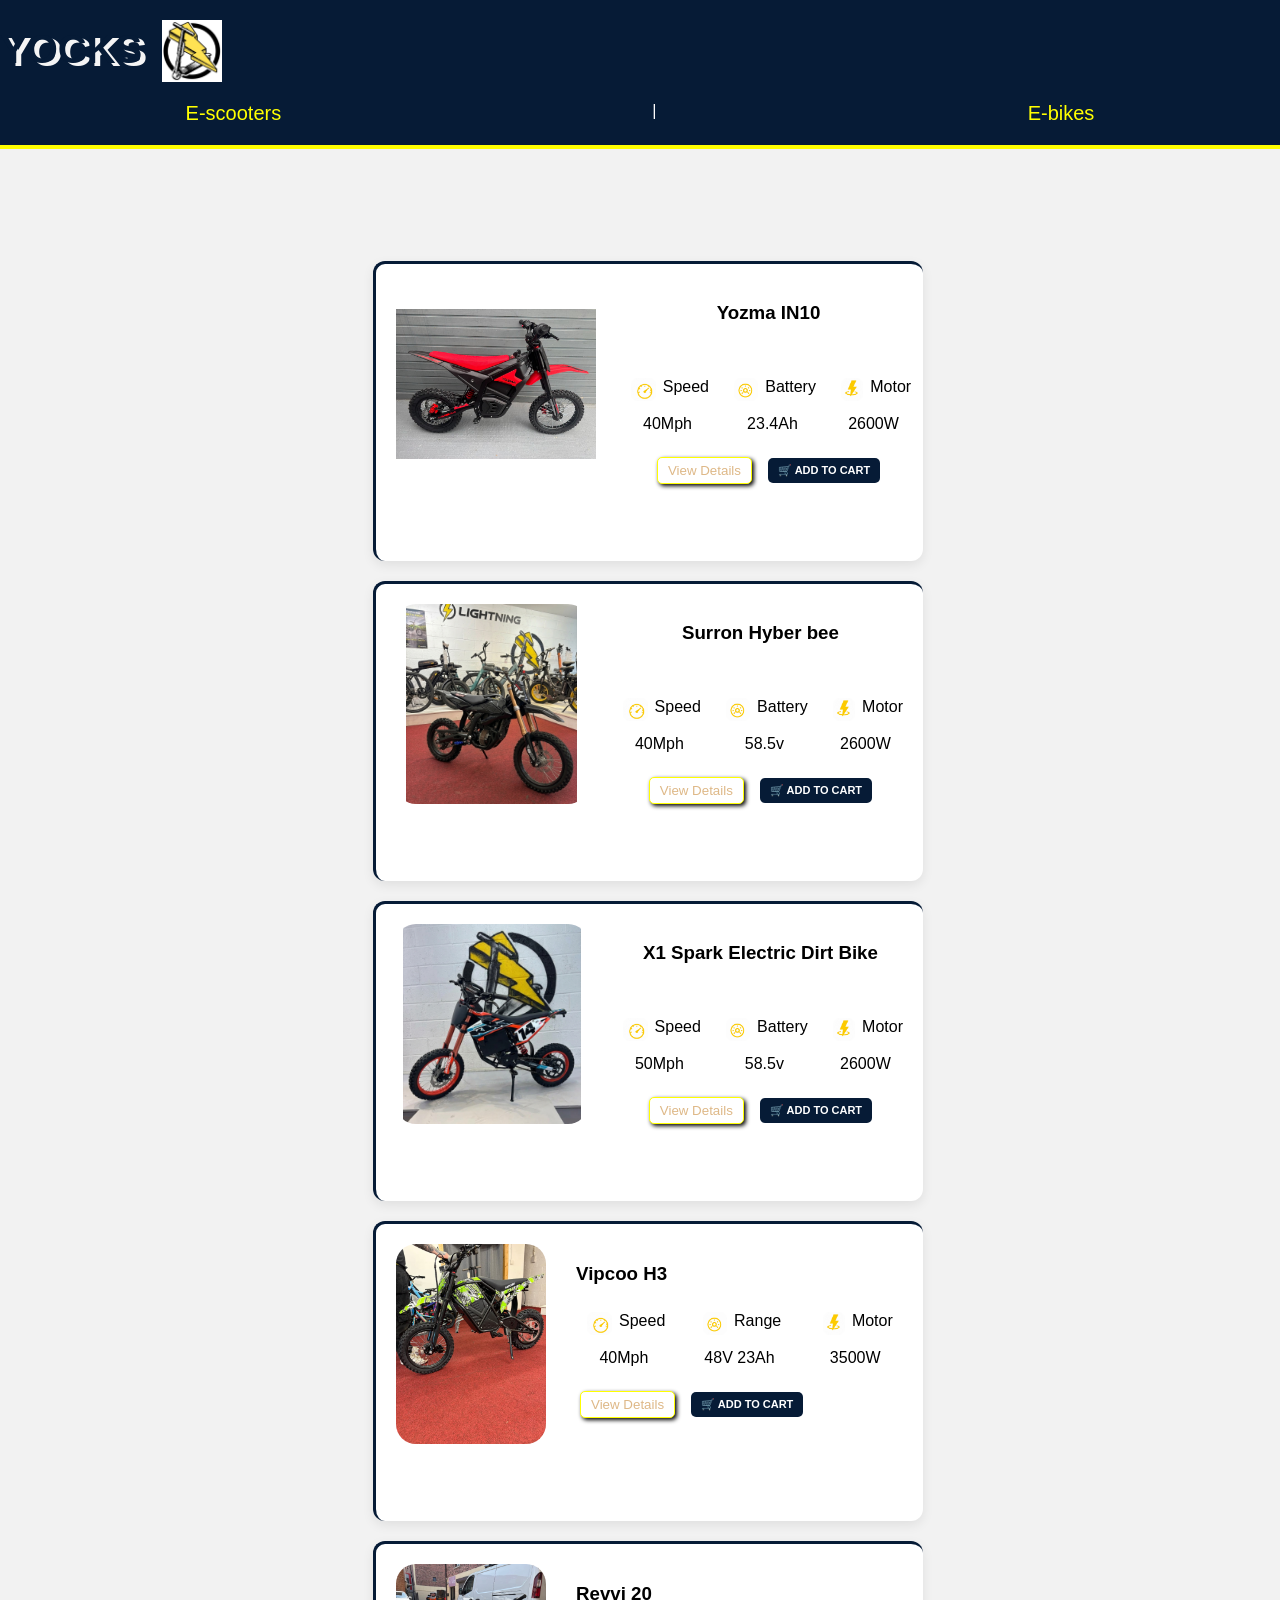
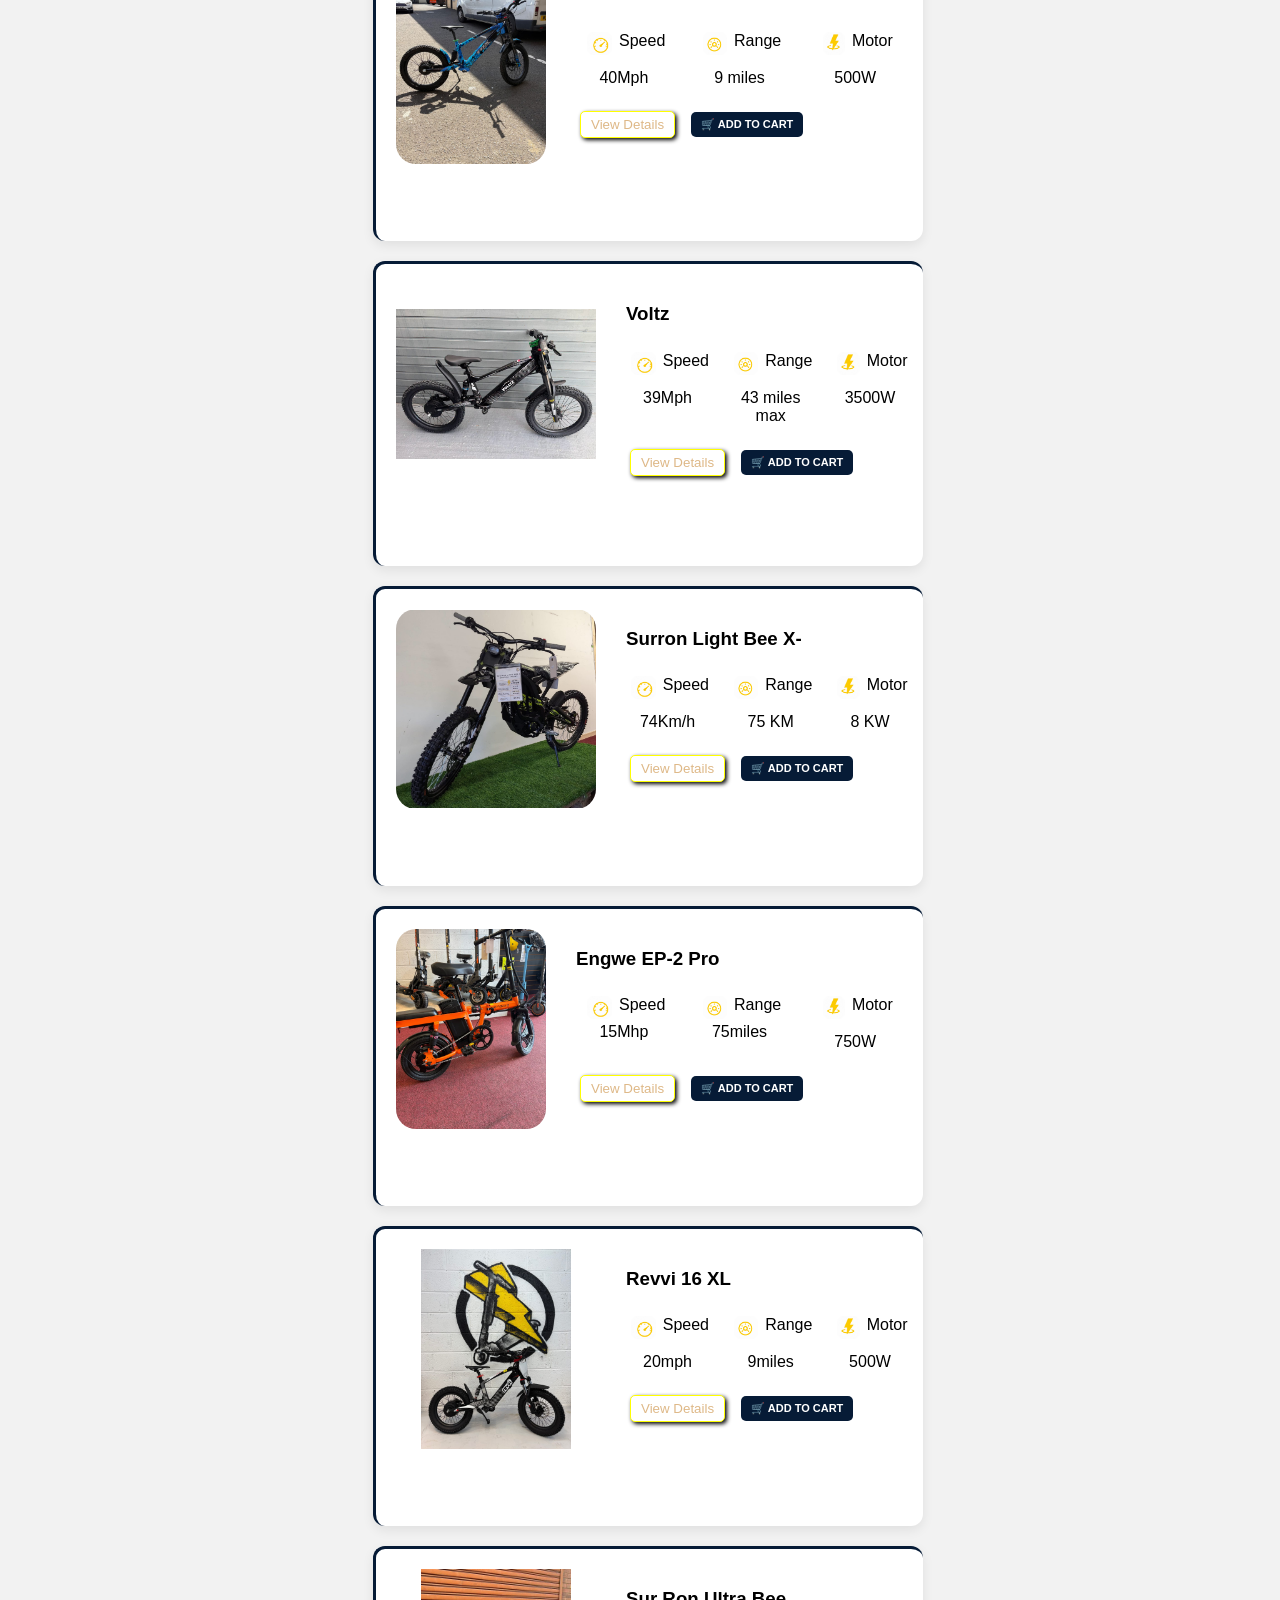
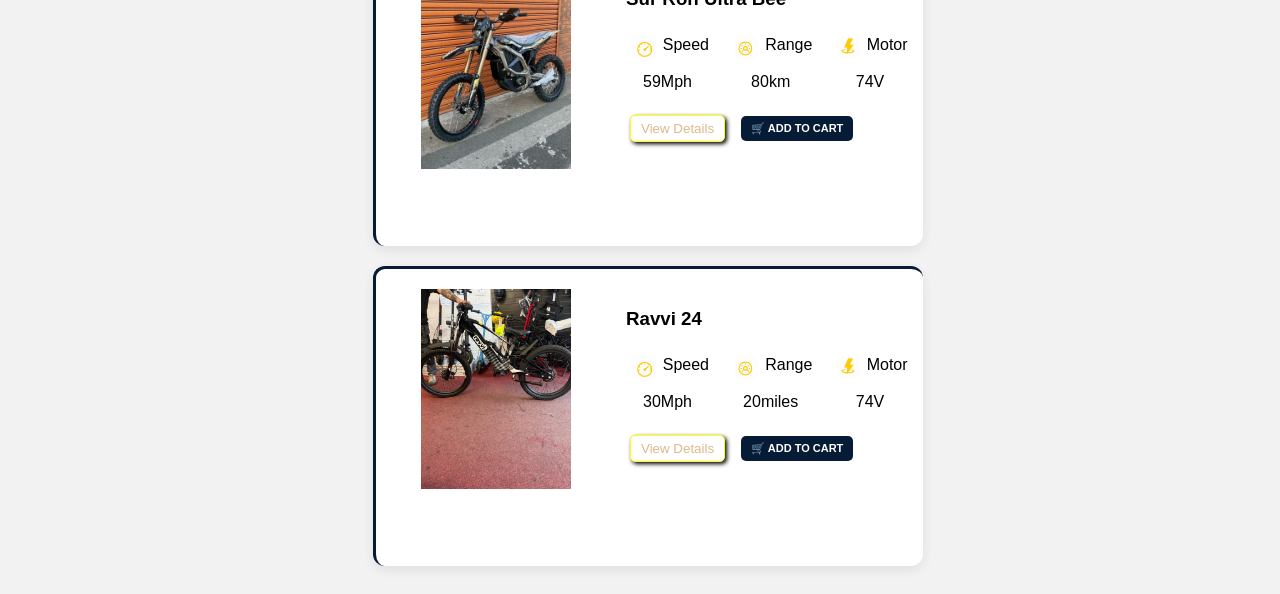
==== commit 578ba52f: "update YOCKS website" ====
--- a/bikes.html
+++ b/bikes.html
@@ -48,14 +48,14 @@
 <div class="div-style">
 <div>
     <div class="yoz">
-    <div>
+    
        
 
         <!-- ONLY THIS 1 PIC SHOWS -->
         <img src="images/yozma/IMG-20260727-WA0089.jpg"
             
              class="main-pic">
-    </div>
+   
         <div class="but">
              <h3>Yozma IN10</h3>
              <h2 class="details-price"></h2>
@@ -101,14 +101,14 @@
 <div class="div-style">
 <div>
     <div class="yoz">
-    <div>
+    
        
 
         <!-- ONLY THIS 1 PIC SHOWS -->
         <img src="images/Surron Hyber bee/IMG-20260917-WA0171.jpg"
             
              class="main-pic">
-    </div>
+   
         <div class="but">
              <h3>Surron Hyber bee</h3>
              <h2 class="details-price"></h2>
@@ -153,14 +153,14 @@
 <div class="div-style">
 <div>
     <div class="yoz">
-    <div>
+    
        
 
         <!-- ONLY THIS 1 PIC SHOWS -->
         <img src="images/X1 Spark Electric Dirt Bike/IMG-20260917-WA0176.jpg"
             
              class="main-pic">
-    </div>
+    
         <div class="but">
              <h3>X1 Spark Electric Dirt Bike</h3>
              <h2 class="details-price"></h2>
@@ -206,14 +206,14 @@
 <div class="div-style">
 
     <div class="yoz">
-    <div>
+    
 
 
         
         <img src="images/vipcoo/IMG-20260730-WA0028.jpg"
             
              class="main-pic-vip">
-    </div>
+    
 
         <div class="put">
              <h3>Vipcoo H3</h3>
@@ -253,14 +253,13 @@
 <div class="div-style">
 
     <div class="yoz">
-    <div>
-
+  
 
         
         <img src="images/Revvi 20/IMG-20260730-WA0037(1).jpg"
              
              class="main-pic-vip">
-    </div>
+   
 
         <div class="put">
              <h3>Revvi 20</h3>
@@ -302,14 +301,14 @@
 <div class="div-style">
 
     <div class="yoz">
-    <div>
+    
 
 
         
         <img src="images/volts kids/IMG-20260806-WA0042(1).jpg"
             
              class="main-pic-vip">
-    </div>
+   
 
         <div class="put">
              <h3>Voltz</h3>
@@ -353,13 +352,13 @@
     
 <div class="div-style">
      <div class="yoz">
-     <div>
+   
         
 
         <!-- ONLY THIS 1 PIC SHOWS -->
        <img src="images\surron light\IMG-20260727-WA0067.jpg"
               class="main-pic-sun">
-     </div>
+     
         <div class="put">
             <h3> Surron Light Bee X-</h3>
  <h2 class="details-price"></h2>
@@ -391,13 +390,13 @@
 <div class="div-style">
 
     <div class="yoz">
-        <div>
+     
         
 
         
         <img src="images/Engwe/IMG-20260730-WA0052.jpg"
              class="main-pic-eg">
-        </div>
+       
 
         <div class="put"> 
          <h3>Engwe EP-2 Pro</h3>
@@ -440,14 +439,14 @@
 <div class="div-style">
 
     <div class="yoz">
-    <div>
+   
         
 
     <div>
         <img src="images/revvi 16/IMG-20260730-WA0040.jpg"
              class="main-pic-revx">
             </div>
-    </div>
+  
 
         <div class="put">
           <h3>Revvi 16 XL</h3>
@@ -487,13 +486,13 @@
 <div class="div-style">
 
     <div class="yoz">
-    <div>
+   
         
         <div >
         <img src="images/Sur-Ron/IMG-20260730-WA0044.jpg"
              class="main-pic-vip">
              </div>
-    </div>
+   
 
         <div class="put"> 
 <h3>Sur Ron Ultra Bee</h3>
@@ -536,13 +535,13 @@
 <div class="div-style">
 
     <div class="yoz">
-    <div>
+   
         
         <div>
         <img src="images/Ravvi 24/IMG-20260813-WA0027.jpg"
              class="main-pic-ravvi">
              </div>
-    </div>
+  
 
         <div class="put"> 
 <h3>Ravvi 24</h3>
@@ -696,33 +695,31 @@
     </div>
 
 
-  <button
-
-
-
+ 
+ <button
 
                 type="button"
                 class="send-btn"
                 onclick="sendOrderByEmail()">
-               
-
+                 <span class="send-mail">
                  SUBMIT Via Email<span class="send-icon">➢</span>
-            
-
-            </button> 
-
-
-
-
-
-
-  <button
+                 </span>
+ </button> 
+
+
+
+
+
+
+ <button
     type="button"
-    class="send-btn"
+    class="whatsapp-btn"
     onclick="sendOrderToWhatsApp()">
-
-    SEND VIA WHATSAPP<span class="send-icon">🗨︎</span>
-</button>
+<span class="send-mail">
+    SEND VIA WHATSAPP<span class="send-icon">◉</span>
+        </span>
+</button>
+
 
 
     </div>
--- a/scoters.css
+++ b/scoters.css
@@ -1,7 +1,3 @@
-/* ================================
-   RESPONSIVE BASE
-================================ */
-
 * {
     box-sizing: border-box;
 }
@@ -71,8 +67,7 @@
     font-size: 20px;
 }
 .yellow{
-    color: black;
-    
+      color:#b8c2cc;
 }
 
 .yoz{
@@ -157,9 +152,6 @@
 .prop-pics{
     height: 40px;
     margin-bottom: 5000PX;
-    
-  
-    
     border-radius: 7px;
 }
 
@@ -638,27 +630,74 @@
     }
 }
 
-.send-btn{
-  width:90%;
-  height: 56px;
-  max-width: 90%;
-  padding:15px  100px;
-  border: 2PX solid black;
-  border-radius:30px;
-  margin-top:20px;
-  margin-left: 25px;
-  background-color: #041225;
-}
-
-
-.send-btn:hover{
-  transform:scale(1.03);
-  transition:0.3s;
-  border-top:3px solid black;
-  border-bottom:1px solid black;
-
-  
-}
+/* =========================================
+   EMAIL BUTTON
+========================================= */
+
+.send-btn {
+    display: block;
+    width: 90%;
+    max-width: 740px;
+    margin: 30px auto;
+    padding: 18px 20px;
+
+    box-sizing: border-box;
+    text-align: center;
+
+    background: transparent;
+    color: white;
+
+    border: 4px solid #0088ff;
+    border-radius: 50px;
+
+    font-size: 20px;
+    font-weight: bold;
+
+    cursor: pointer;
+
+    transition: 0.3s ease;
+}
+
+.send-btn:hover {
+    background: #0088ff;
+    color: #061B36;
+    box-shadow: 0 0 15px #0088ff;
+}
+/* =========================================
+   WHATSAPP BUTTON - MOBILE
+========================================= */
+
+.whatsapp-btn {
+    display: block;
+    width: 90%;
+    max-width: 740px;
+    margin: 30px auto;
+    padding: 18px 20px;
+
+    box-sizing: border-box;
+    text-align: center;
+
+    background: transparent;
+    color: white;
+
+    border: 4px solid #00ff66;
+    border-radius: 50px;
+
+    font-size: 20px;
+    font-weight: bold;
+
+    cursor: pointer;
+
+    transition: 0.3s ease;
+}
+
+.whatsapp-btn:hover {
+    background: #00ff66;
+    color: #061B36;
+    box-shadow: 0 0 15px #00ff66;
+}
+
+
 
 .pay {
     display: flex;
@@ -686,32 +725,56 @@
     background: #0B2A52;
     border: none;
     margin: 5px;
-    border-radius: 15px;
-    font-size: 17px;
-    flex: 0 0 auto;
+
+width: 120px;
+    height: 55px;
+
+    padding: 10px;
+    margin: 8px;
+
     box-sizing: border-box;
-}
+
+    display: inline-flex;
+    align-items: center;
+    justify-content: center;
+
+    border-radius: 30px;
+
+    font-size: 16px;
+    font-weight: bold;
+
+    cursor: pointer;
+
+
+}
+
+
 .flex-btn{
     gap:5px;
 }
 .pay-bank{
    padding: 30px 52px;
     color: #2EE7CE; 
+    
 }
 .pay-pal {
      padding: 30px 52px;
     color: blue;
+       
+    
     
 }
 
 .pay-btn {
    padding: 30px 52px;
     color: #080000;
+       
 }
 
 .pay-cash {
       padding: 30px 52px;
     color: forestgreen;
+       
 }
 
 .pay-bt {
@@ -720,10 +783,14 @@
 }
 .pay-btn:hover{
     border: 2px solid black;
+    box-shadow:0 0 15px black;
+   
    }
  
 .pay-bank:hover{
     border: 2px solid #2EE7CE;
+    box-shadow:0 0 15px #2EE7CE;
+    
 }
 .apple{
   display: flex;
@@ -732,16 +799,21 @@
 }
 .pay-pal:hover{
  border: 2px solid   blue;
+ box-shadow:0 0 15px blue
  
 }
 .pay-cash:hover{
   
     border: 2px solid forestgreen;
+    box-shadow:0 0 15px forestgreen;
+    
 }
 .pay-bt:hover{
-    
+    box-shadow:0 0 15px rgb(110, 4, 196);
     border:2px solid  rgb(110, 4, 196);
-}
+    
+}
+
 .form-card{
     overflow-y: auto;
     scrollbar-width: none;
@@ -759,11 +831,12 @@
   margin-top:15px;
   margin-bottom:8px;
   font-weight:bold;
-  color:#333;
+
 }
 
 .contain input,
-.contain textarea{
+.contain textarea,
+.contain select{
   width:100%;
   padding:15px;
   border:2px solid #041225;
@@ -772,12 +845,26 @@
   outline:none;
   box-sizing:border-box;
   background: #0B2A52;
-}
+  color: whitesmoke;
+}
+.contain input::placeholder,
+.contain textarea::placeholder{
+    color: #aaaaaa;
+}
+
 
 .contain textarea{
   height:150px;
   resize:none;
 }
+.contain input:hover{
+    box-shadow:0px 0 20px #041225;
+}
+
+.contain textarea:hover{
+   box-shadow:0 0 15px #041225;
+} 
+
 
 .details-popup{
     display: none;
@@ -1178,22 +1265,28 @@
 /* Keep the hover appearance after clicking */
 .pay-pal.selected {
     border: 2px solid blue ;
+    box-shadow: 0 0 15px blue
+ 
     
 }
 
 .pay-btn.selected {
     border: 2px solid black;
+     box-shadow: 0 0 15px #080000;
    
 }
 .pay-bank.selected{
     border: 2px solid #2EE7CE;
+    box-shadow: 0 0 15px #2EE7CE;
+
 }
 .pay-cash.selected{
+    box-shadow: 0 0 15px forestgreen;
     
     border: 2px solid forestgreen
 }
 .pay-bt.selected{
-    
+     box-shadow: 0 0 15px rgb(110, 4, 196);
     border:2px solid  rgb(110, 4, 196);
 }
 /* Selected picture in the View Details gallery */
@@ -1459,8 +1552,11 @@
     .main-pic-revx,
     .main-pic-ravvi {
         width: 100%;
-        max-width: 250px;
-        height: auto;
+        max-width: 250px !important;
+        height: 200px !important;
+       border-radius: 20px !important;
+       object-fit: contain;
+       display: block;
     }
 
 
@@ -1556,6 +1652,7 @@
         width: 100%;
         padding: 11px;
         font-size: 14px;
+        color: whitesmoke;
     }
 
     .contain label {
@@ -1570,7 +1667,18 @@
         width: 100%;
         height: 120px;
         padding: 11px;
-    }
+        color: whitesmoke;
+    }
+
+     .contain select {
+        width: 100%;
+        height: 120px;
+        padding: 11px;
+        color: whitesmoke;
+    }
+
+
+
 
 
     /* =========================
@@ -1674,9 +1782,13 @@
 .main-pic-revx,
 .main-pic-ravvi,
 .main-pic-sun {
-    max-width: 100%;
-    height: auto;
+    width: 200px;
+    height: 200px;
     object-fit: contain;
+    border-radius: 20px !important;
+    cursor: pointer;
+    display: block;
+    margin: 0 auto;
 }
 @media (max-width: 600px) {
     .main-pic,
@@ -1685,9 +1797,12 @@
     .main-pic-sun,
     .main-pic-revx,
     .main-pic-ravvi {
-        width: 100%;
-        max-width: 250px;
-        height: auto;
+       width: 100%;
+        max-width: 250px !important;
+        height: 200px !important;
+       border-radius: 20px !important;
+       object-fit: contain;
+       display: block;
     }
 }
 /* =====================================================
@@ -1788,9 +1903,12 @@
     .main-pic-sun,
     .main-pic-revx,
     .main-pic-ravvi {
-        width: 100%;
-        max-width: 250px;
-        height: auto;
+       width: 100%;
+        max-width: 250px !important;
+        height: 200px !important;
+       border-radius: 20px !important;
+       object-fit: contain;
+       display: block;
     }
 
     .put,
@@ -1850,8 +1968,11 @@
     }
 
     .contain input,
-    .contain textarea {
-        width: 100%;
+    .contain textarea,
+    .contain select {
+        width: 100%;
+        color: whitesmoke;
+
     }
 
     /* PAYMENT */
@@ -1884,7 +2005,7 @@
     .send-btn {
         width: 100%;
         max-width: 100%;
-        padding: 14px;
+       
     }
 
     /* DETAILS POPUP */
@@ -1939,5 +2060,41 @@
         overflow-x: auto;
     }
 }
-
-
+/* =========================================
+   MOBILE ORDER BUTTONS
+========================================= */
+@media (max-width: 768px) {
+
+    .send-btn,
+    .whatsapp-btn {
+        display: block;
+        width: 90%;
+        max-width: 500px;
+        margin: 25px auto;
+        box-sizing: border-box;
+        text-align: center;
+    }
+
+}
+@media (max-width: 768px) {
+
+    .pay-pal,
+    .pay-btn,
+    .pay-bank,
+    .pay-cash,
+    .pay-bt {
+        width: 105px;
+        height: 50px;
+
+        margin: 6px 4px;
+        padding: 8px;
+
+        font-size: 14px;
+    }
+
+}
+
+
+
+
+
